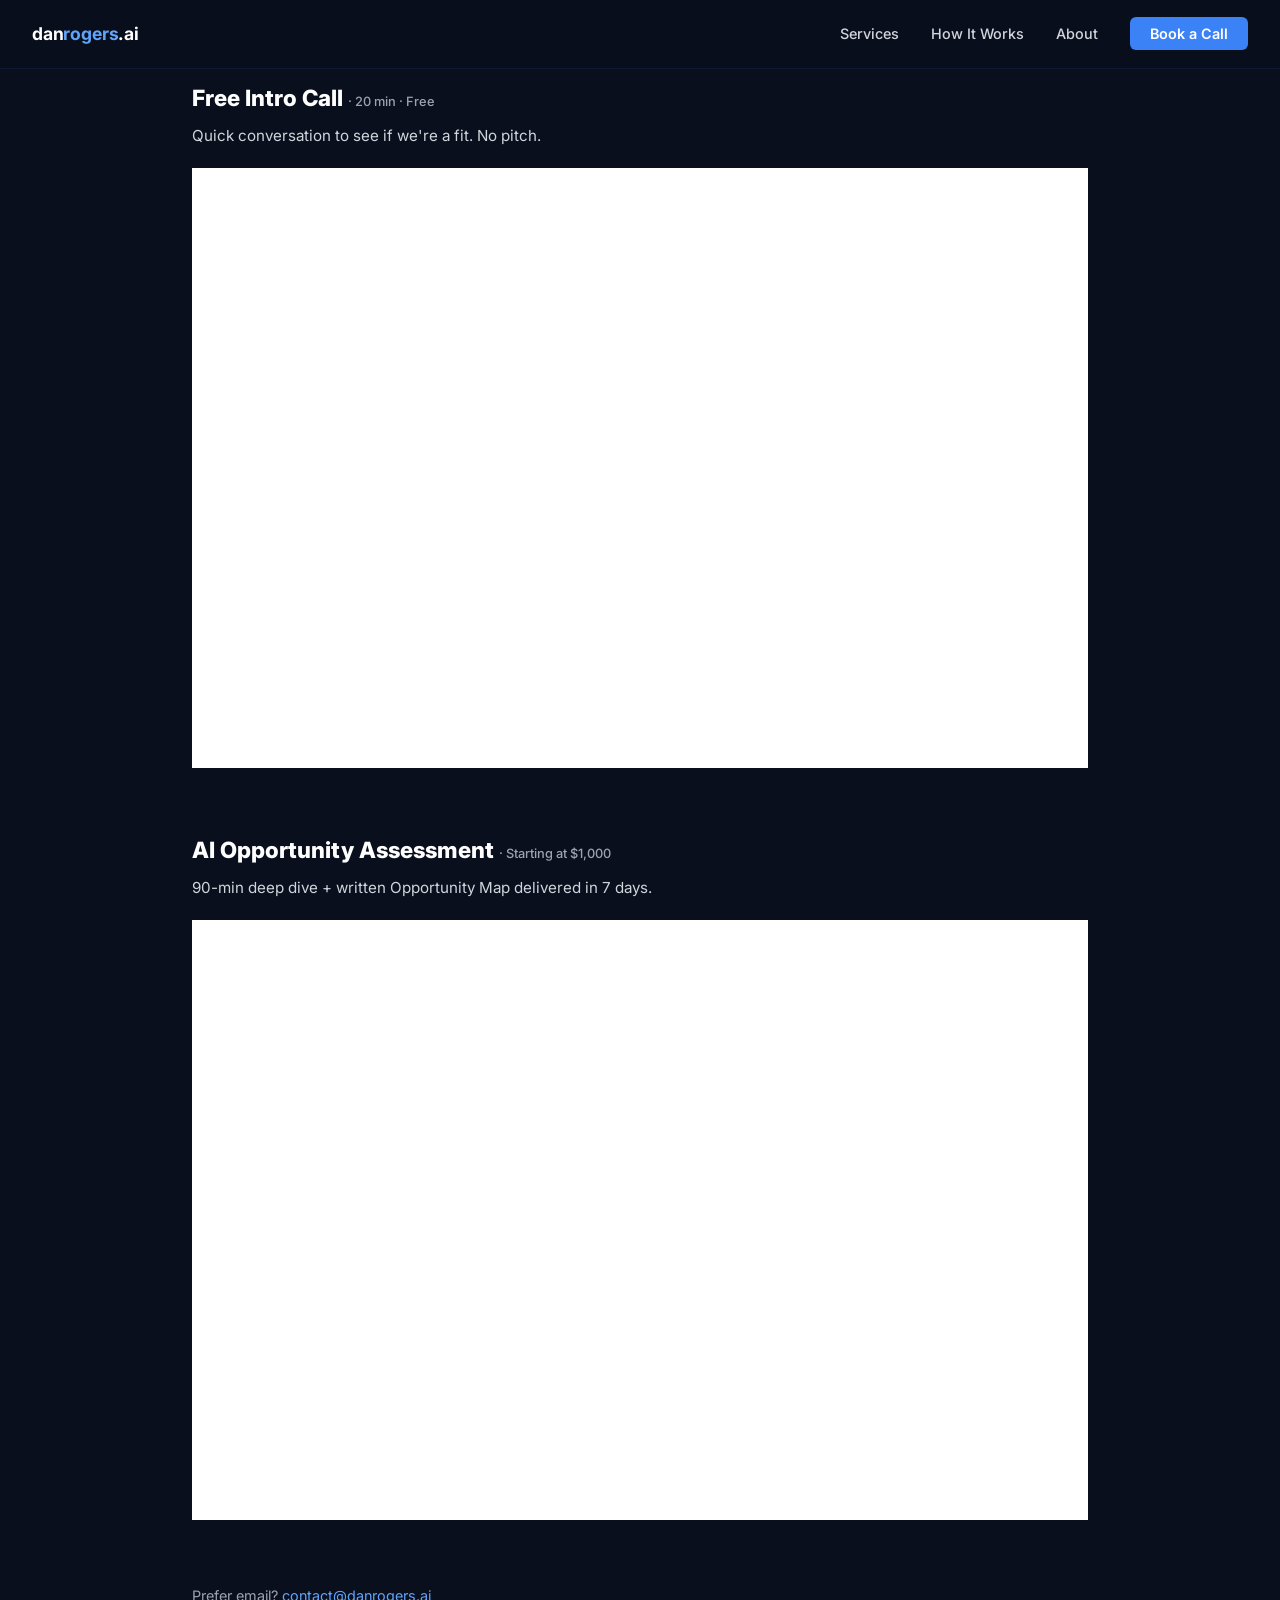
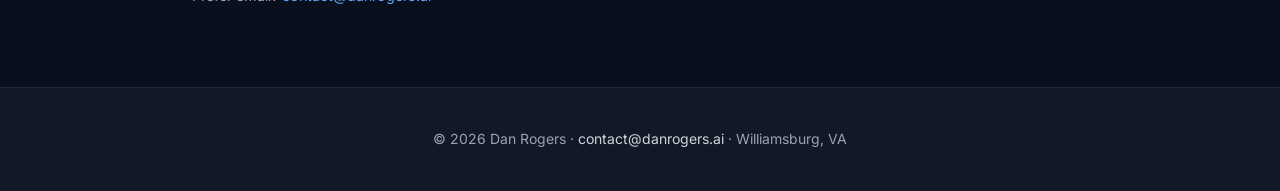
==== contact.html @ 9c489738 "Diagnostic: bare minimum contact page to isolate iframe issue" ====
<!DOCTYPE html>
<html lang="en">
<head>
  <meta charset="UTF-8" />
  <meta name="viewport" content="width=device-width, initial-scale=1.0" />
  <title>Book a Call — Dan Rogers AI Consulting | Williamsburg, VA</title>
  <meta name="description" content="Book a free 20-minute intro call or an AI Opportunity Assessment with Dan Rogers." />
  <link rel="preconnect" href="https://fonts.googleapis.com" />
  <link rel="preconnect" href="https://fonts.gstatic.com" crossorigin />
  <link href="https://fonts.googleapis.com/css2?family=Inter:wght@400;500;600;700;800&display=swap" rel="stylesheet" />
  <link rel="stylesheet" href="css/styles.css" />
  <style>
    .contact-page {
      padding-top: 5rem;
      max-width: 960px;
      margin: 0 auto;
      padding-left: 2rem;
      padding-right: 2rem;
      padding-bottom: 5rem;
    }

    .cal-block {
      margin-bottom: 4rem;
    }

    .cal-block h2 {
      font-size: 1.4rem;
      font-weight: 800;
      margin-bottom: 0.5rem;
    }

    .cal-block p {
      font-size: 0.95rem;
      color: var(--gray-300);
      margin-bottom: 1.25rem;
    }

    .cal-block iframe {
      display: block;
      width: 100%;
      background: white;
    }
  </style>
</head>
<body>

  <!-- NAV -->
  <nav>
    <a href="index.html" class="nav-logo">dan<span>rogers</span>.ai</a>
    <ul class="nav-links">
      <li><a href="services.html">Services</a></li>
      <li><a href="index.html#how-it-works">How It Works</a></li>
      <li><a href="about.html">About</a></li>
      <li><a href="contact.html" class="nav-cta">Book a Call</a></li>
    </ul>
  </nav>

  <div class="contact-page">

    <div class="cal-block">
      <h2>Free Intro Call <span style="font-size:0.8rem;font-weight:500;color:var(--gray-400);">· 20 min · Free</span></h2>
      <p>Quick conversation to see if we're a fit. No pitch.</p>
      <!-- Google Calendar Appointment Scheduling begin -->
      <iframe src="https://calendar.google.com/calendar/appointments/schedules/AcZssZ2aIgBy1RwSeVgmhYrechrUGmeLyMgsx4Te1tJi3iaeDuYRFBhURzpnbYGKMyaiAJz1ZdMsewhZ?gv=true" style="border: 0" width="100%" height="600" frameborder="0"></iframe>
      <!-- end Google Calendar Appointment Scheduling -->
    </div>

    <div class="cal-block">
      <h2>AI Opportunity Assessment <span style="font-size:0.8rem;font-weight:500;color:var(--gray-400);">· Starting at $1,000</span></h2>
      <p>90-min deep dive + written Opportunity Map delivered in 7 days.</p>
      <!-- Google Calendar Appointment Scheduling begin -->
      <iframe src="https://calendar.google.com/calendar/appointments/schedules/AcZssZ0qZuukkTZaCSzdaaPm2NtTp18hjWKJFKn4BgaPhgpUSWONy0YVdkPfGqdIxtdV4zmF7SA1NNEa?gv=true" style="border: 0" width="100%" height="600" frameborder="0"></iframe>
      <!-- end Google Calendar Appointment Scheduling -->
    </div>

    <p style="font-size:0.9rem;color:var(--gray-400);">Prefer email? <a href="mailto:contact@danrogers.ai">contact@danrogers.ai</a></p>

  </div>

  <footer>
    <p>© 2026 Dan Rogers · <a href="mailto:contact@danrogers.ai">contact@danrogers.ai</a> · Williamsburg, VA</p>
  </footer>

  <script src="js/main.js"></script>
</body>
</html>
                                                                                                                                                                                                                                                                                                                                                                                                                                                                                                                                                                                                                                                                                                                                                                                                                                                                                                                                                                                                                                                                                                                                                                                                                                                                                                                                                                                                                                                                                                                                                                                                                                                                                                                                                                                       
---- css/styles.css ----
/* ===========================
   danrogers.ai — Main Styles
   =========================== */

*, *::before, *::after {
  box-sizing: border-box;
  margin: 0;
  padding: 0;
}

:root {
  --navy: #0a0f1e;
  --navy-mid: #111827;
  --navy-light: #1e2a3a;
  --accent: #3b82f6;
  --accent-bright: #60a5fa;
  --accent-glow: rgba(59, 130, 246, 0.15);
  --white: #ffffff;
  --gray-100: #f3f4f6;
  --gray-300: #d1d5db;
  --gray-400: #9ca3af;
  --gray-600: #4b5563;
  --font: 'Inter', -apple-system, BlinkMacSystemFont, 'Segoe UI', sans-serif;
}
html { scroll-behavior: smooth; }
body { font-family: var(--font); background-color: var(--navy); color: var(--white); line-height: 1.6; -webkit-font-smoothing: antialiased; }
a { color: var(--accent-bright); text-decoration: none; }
a:hover { text-decoration: underline; }
nav { position: fixed; top: 0; left: 0; right: 0; z-index: 100; display: flex; align-items: center; justify-content: space-between; padding: 1.25rem 2rem; background: rgba(10,15,30,0.85); backdrop-filter: blur(12px); border-bottom: 1px solid rgba(59,130,246,0.1); }
.nav-logo { font-size: 1.1rem; font-weight: 700; color: var(--white); letter-spacing: -0.01em; }
.nav-logo span { color: var(--accent-bright); }
.nav-links { display: flex; gap: 2rem; list-style: none; }
.nav-links a { color: var(--gray-300); font-size: 0.9rem; font-weight: 500; transition: color 0.2s; }
.nav-links a:hover { color: var(--white); text-decoration: none; }
.nav-cta { background: var(--accent); color: var(--white) !important; padding: 0.5rem 1.25rem; border-radius: 6px; font-weight: 600 !important; }
.nav-cta:hover { background: var(--accent-bright) !important; color: var(--navy) !important; text-decoration: none !important; }
.hero { min-height: 100vh; display: flex; align-items: center; justify-content: center; text-align: center; padding: 8rem 2rem 5rem; position: relative; overflow: hidden; }
.hero::before { content: ''; position: absolute; top: -20%; left: 50%; transform: translateX(-50%); width: 800px; height: 800px; background: radial-gradient(circle, rgba(59,130,246,0.12) 0%, transparent 70%); pointer-events: none; }
.hero-eyebrow { display: inline-block; font-size: 0.8rem; font-weight: 600; letter-spacing: 0.12em; text-transform: uppercase; color: var(--accent-bright); background: var(--accent-glow); border: 1px solid rgba(59,130,246,0.3); padding: 0.35rem 1rem; border-radius: 100px; margin-bottom: 1.75rem; }
.hero h1 { font-size: clamp(2.2rem,5vw,4rem); font-weight: 800; line-height: 1.15; letter-spacing: -0.03em; max-width: 820px; margin: 0 auto 1.5rem; }
.hero h1 .highlight { color: var(--accent-bright); }
.hero-sub { font-size: clamp(1rem,2vw,1.2rem); color: var(--gray-300); max-width: 600px; margin: 0 auto 2.5rem; line-height: 1.7; }
.hero-ctas { display: flex; gap: 1rem; justify-content: center; flex-wrap: wrap; }
.btn-primary { background: var(--accent); color: var(--white); padding: 0.85rem 2rem; border-radius: 8px; font-weight: 700; font-size: 1rem; transition: background 0.2s, transform 0.15s; display: inline-block; }
.btn-primary:hover { background: var(--accent-bright); color: var(--navy); text-decoration: none; transform: translateY(-1px); }
.btn-secondary { background: transparent; color: var(--gray-300); padding: 0.85rem 2rem; border-radius: 8px; font-weight: 600; font-size: 1rem; border: 1px solid rgba(255,255,255,0.15); transition: border-color 0.2s,color 0.2s; display: inline-block; }
.btn-secondary:hover { border-color: var(--accent-bright); color: var(--white); text-decoration: none; }
.hero-location { margin-top: 2.5rem; font-size: 0.85rem; color: var(--gray-400); }
.hero-location span { color: var(--gray-300); }
.urgency-strip { background: linear-gradient(135deg,#1e3a5f,#1e2a3a); border-top: 1px solid rgba(59,130,246,0.2); border-bottom: 1px solid rgba(59,130,246,0.2); padding: 1.5rem 2rem; text-align: center; }
.urgency-strip p { font-size: 1rem; color: var(--gray-300); max-width: 700px; margin: 0 auto; }
.urgency-strip strong { color: var(--white); }
section { padding: 5rem 2rem; }
.container { max-width: 1100px; margin: 0 auto; }
.section-label { font-size: 0.78rem; font-weight: 700; letter-spacing: 0.12em; text-transform: uppercase; color: var(--accent-bright); margin-bottom: 0.75rem; }
.section-title { font-size: clamp(1.6rem,3vw,2.4rem); font-weight: 800; letter-spacing: -0.025em; line-height: 1.2; margin-bottom: 1rem; }
.section-body { font-size: 1.05rem; color: var(--gray-300); max-width: 640px; line-height: 1.75; }
.services { background: var(--navy-mid); }
.services-grid { display: grid; grid-template-columns: repeat(auto-fit,minmax(280px,1fr)); gap: 1.5rem; margin-top: 3rem; }
.service-card { background: var(--navy-light); border: 1px solid rgba(59,130,246,0.15); border-radius: 12px; padding: 2rem; transition: border-color 0.2s,transform 0.2s; }
.service-card:hover { border-color: rgba(59,130,246,0.4); transform: translateY(-2px); }
.service-icon { font-size: 1.75rem; margin-bottom: 1rem; }
.service-card h3 { font-size: 1.15rem; font-weight: 700; margin-bottom: 0.6rem; }
.service-card p { font-size: 0.95rem; color: var(--gray-300); line-height: 1.65; }
.how-it-works { background: var(--navy); }
.steps { display: grid; grid-template-columns: repeat(auto-fit,minmax(220px,1fr)); gap: 2rem; margin-top: 3rem; }
.step { text-align: center; }
.step-number { width: 48px; height: 48px; background: var(--accent-glow); border: 1px solid rgba(59,130,246,0.3); border-radius: 50%; display: flex; align-items: center; justify-content: center; font-size: 1rem; font-weight: 700; color: var(--accent-bright); margin: 0 auto 1rem; }
.step h3 { font-size: 1rem; font-weight: 700; margin-bottom: 0.5rem; }
.step p { font-size: 0.9rem; color: var(--gray-400); line-height: 1.65; }
.quiz-cta { background: linear-gradient(135deg,#0f2040,#1a1f35); border-top: 1px solid rgba(59,130,246,0.15); border-bottom: 1px solid rgba(59,130,246,0.15); text-align: center; }
.quiz-cta .section-title { max-width: 640px; margin-left: auto; margin-right: auto; }
.quiz-cta .section-body { margin: 1rem auto 2.5rem; text-align: center; }
footer { background: var(--navy-mid); border-top: 1px solid rgba(255,255,255,0.06); padding: 2.5rem 2rem; text-align: center; }
footer p { font-size: 0.875rem; color: var(--gray-400); }
footer a { color: var(--gray-300); }
@media (max-width: 640px) { nav { padding: 1rem 1.25rem; } .nav-links { display: none; } .hero { padding: 7rem 1.25rem 4rem; } section { padding: 4rem 1.25rem; } }
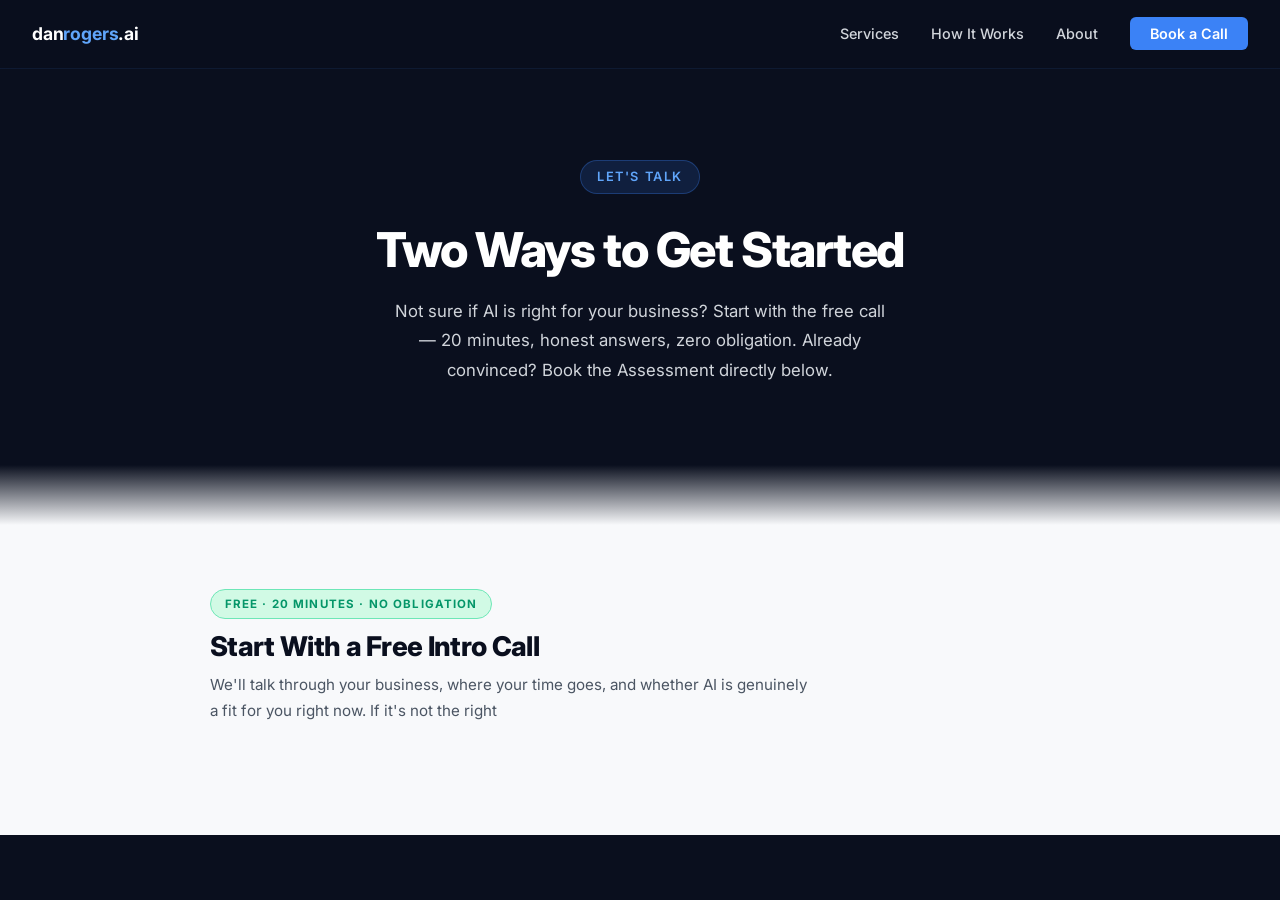
==== commit 7b05762c: "Rebuild styled contact page without overflow:hidden on iframe wrappers" ====
--- a/contact.html
+++ b/contact.html
@@ -4,41 +4,160 @@
   <meta charset="UTF-8" />
   <meta name="viewport" content="width=device-width, initial-scale=1.0" />
   <title>Book a Call — Dan Rogers AI Consulting | Williamsburg, VA</title>
-  <meta name="description" content="Book a free 20-minute intro call or an AI Opportunity Assessment with Dan Rogers." />
+  <meta name="description" content="Book a free 20-minute intro call or an AI Opportunity Assessment with Dan Rogers. No pitch, just honest conversation." />
   <link rel="preconnect" href="https://fonts.googleapis.com" />
   <link rel="preconnect" href="https://fonts.gstatic.com" crossorigin />
   <link href="https://fonts.googleapis.com/css2?family=Inter:wght@400;500;600;700;800&display=swap" rel="stylesheet" />
   <link rel="stylesheet" href="css/styles.css" />
   <style>
-    .contact-page {
-      padding-top: 5rem;
-      max-width: 960px;
-      margin: 0 auto;
-      padding-left: 2rem;
-      padding-right: 2rem;
-      padding-bottom: 5rem;
+    .contact-hero {
+      padding: 10rem 2rem 5rem;
+      text-align: center;
     }
 
-    .cal-block {
-      margin-bottom: 4rem;
+    .contact-hero h1 {
+      font-size: clamp(1.9rem, 4vw, 3rem);
+      font-weight: 800;
+      letter-spacing: -0.03em;
+      line-height: 1.15;
+      max-width: 640px;
+      margin: 0 auto 1.25rem;
     }
 
-    .cal-block h2 {
-      font-size: 1.4rem;
-      font-weight: 800;
-      margin-bottom: 0.5rem;
+    .contact-hero p {
+      font-size: 1.05rem;
+      color: var(--gray-300);
+      max-width: 500px;
+      margin: 0 auto;
+      line-height: 1.75;
     }
 
-    .cal-block p {
-      font-size: 0.95rem;
-      color: var(--gray-300);
-      margin-bottom: 1.25rem;
+    .section-bridge {
+      height: 60px;
+      background: linear-gradient(to bottom, var(--navy), #f8f9fb);
     }
 
-    .cal-block iframe {
+    .booking-block {
+      background: #f8f9fb;
+      padding: 4rem 2rem 5rem;
+    }
+
+    .booking-block + .booking-block {
+      border-top: 2px solid #e2e8f0;
+    }
+
+    .booking-inner {
+      max-width: 860px;
+      margin: 0 auto;
+    }
+
+    .booking-tag {
+      display: inline-block;
+      font-size: 0.72rem;
+      font-weight: 700;
+      letter-spacing: 0.1em;
+      text-transform: uppercase;
+      padding: 0.3rem 0.85rem;
+      border-radius: 100px;
+      margin-bottom: 0.75rem;
+    }
+
+    .booking-tag.free {
+      color: #059669;
+      background: #d1fae5;
+      border: 1px solid #6ee7b7;
+    }
+
+    .booking-tag.paid {
+      color: #1d4ed8;
+      background: #dbeafe;
+      border: 1px solid #93c5fd;
+    }
+
+    .booking-heading {
+      font-size: 1.7rem;
+      font-weight: 800;
+      color: #0a0f1e;
+      letter-spacing: -0.025em;
+      margin-bottom: 0.5rem;
+      line-height: 1.2;
+    }
+
+    .booking-subtext {
+      font-size: 0.95rem;
+      color: #4b5563;
+      margin-bottom: 2rem;
+      line-height: 1.7;
+      max-width: 600px;
+    }
+
+    /* NO overflow:hidden, NO border-radius on iframe wrappers */
+    .calendar-frame {
+      background: #ffffff;
+      border: 1px solid #e2e8f0;
+      padding: 6px;
+    }
+
+    .calendar-frame iframe {
       display: block;
       width: 100%;
-      background: white;
+    }
+
+    .what-next {
+      display: flex;
+      gap: 1.25rem;
+      margin-top: 1.5rem;
+      flex-wrap: wrap;
+    }
+
+    .next-item {
+      display: flex;
+      align-items: flex-start;
+      gap: 0.65rem;
+      flex: 1;
+      min-width: 160px;
+    }
+
+    .next-icon {
+      font-size: 1.1rem;
+      flex-shrink: 0;
+      margin-top: 0.1rem;
+    }
+
+    .next-item p {
+      font-size: 0.82rem;
+      color: #6b7280;
+      line-height: 1.5;
+      margin: 0;
+    }
+
+    .next-item strong {
+      display: block;
+      font-size: 0.85rem;
+      font-weight: 700;
+      color: #374151;
+      margin-bottom: 0.15rem;
+    }
+
+    .email-section {
+      background: var(--navy-mid);
+      border-top: 1px solid rgba(255,255,255,0.06);
+      padding: 2.5rem 2rem;
+      text-align: center;
+    }
+
+    .email-section p {
+      font-size: 0.9rem;
+      color: var(--gray-400);
+    }
+
+    .email-section a {
+      color: var(--accent-bright);
+    }
+
+    @media (max-width: 640px) {
+      .booking-block { padding: 3rem 1.25rem 3.5rem; }
+      .what-next { flex-direction: column; }
     }
   </style>
 </head>
@@ -55,33 +174,23 @@
     </ul>
   </nav>
 
-  <div class="contact-page">
+  <!-- HERO -->
+  <section class="contact-hero">
+    <div class="hero-eyebrow">Let's Talk</div>
+    <h1>Two Ways to <span class="highlight">Get Started</span></h1>
+    <p>
+      Not sure if AI is right for your business? Start with the free call — 20 minutes,
+      honest answers, zero obligation. Already convinced? Book the Assessment directly below.
+    </p>
+  </section>
 
-    <div class="cal-block">
-      <h2>Free Intro Call <span style="font-size:0.8rem;font-weight:500;color:var(--gray-400);">· 20 min · Free</span></h2>
-      <p>Quick conversation to see if we're a fit. No pitch.</p>
-      <!-- Google Calendar Appointment Scheduling begin -->
-      <iframe src="https://calendar.google.com/calendar/appointments/schedules/AcZssZ2aIgBy1RwSeVgmhYrechrUGmeLyMgsx4Te1tJi3iaeDuYRFBhURzpnbYGKMyaiAJz1ZdMsewhZ?gv=true" style="border: 0" width="100%" height="600" frameborder="0"></iframe>
-      <!-- end Google Calendar Appointment Scheduling -->
-    </div>
+  <div class="section-bridge"></div>
 
-    <div class="cal-block">
-      <h2>AI Opportunity Assessment <span style="font-size:0.8rem;font-weight:500;color:var(--gray-400);">· Starting at $1,000</span></h2>
-      <p>90-min deep dive + written Opportunity Map delivered in 7 days.</p>
-      <!-- Google Calendar Appointment Scheduling begin -->
-      <iframe src="https://calendar.google.com/calendar/appointments/schedules/AcZssZ0qZuukkTZaCSzdaaPm2NtTp18hjWKJFKn4BgaPhgpUSWONy0YVdkPfGqdIxtdV4zmF7SA1NNEa?gv=true" style="border: 0" width="100%" height="600" frameborder="0"></iframe>
-      <!-- end Google Calendar Appointment Scheduling -->
-    </div>
-
-    <p style="font-size:0.9rem;color:var(--gray-400);">Prefer email? <a href="mailto:contact@danrogers.ai">contact@danrogers.ai</a></p>
-
-  </div>
-
-  <footer>
-    <p>© 2026 Dan Rogers · <a href="mailto:contact@danrogers.ai">contact@danrogers.ai</a> · Williamsburg, VA</p>
-  </footer>
-
-  <script src="js/main.js"></script>
-</body>
-</html>
-                                                                                                                                                                                                                                                                                                                                                                                                                                                                                                                                                                                                                                                                                                                                                                                                                                                                                                                                                                                                                                                                                                                                                                                                                                                                                                                                                                                                                                                                                                                                                                                                                                                                                                                                                                                       +  <!-- FREE INTRO CALL -->
+  <div class="booking-block" id="intro">
+    <div class="booking-inner">
+      <span class="booking-tag free">Free · 20 Minutes · No Obligation</span>
+      <h2 class="booking-heading">Start With a Free Intro Call</h2>
+      <p class="booking-subtext">
+        We'll talk through your business, where your time goes, and whether AI is genuinely
+        a fit for you right now. If it's not the right
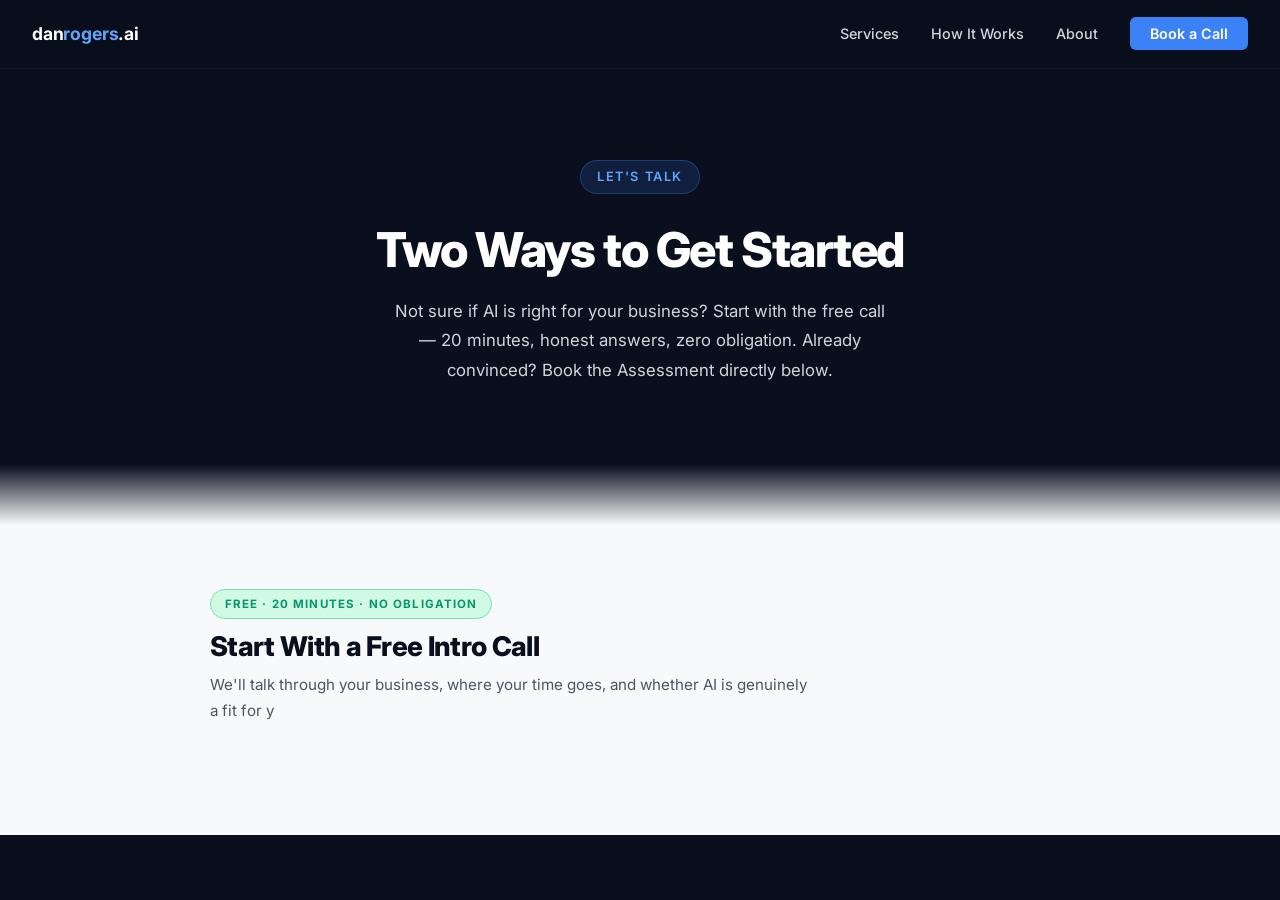
==== commit c5d435ba: "Fix contact iframes: remove wrapper divs, style iframes directly in booking-inner" ====
--- a/contact.html
+++ b/contact.html
@@ -10,11 +10,11 @@
   <link href="https://fonts.googleapis.com/css2?family=Inter:wght@400;500;600;700;800&display=swap" rel="stylesheet" />
   <link rel="stylesheet" href="css/styles.css" />
   <style>
+    /* HERO */
     .contact-hero {
       padding: 10rem 2rem 5rem;
       text-align: center;
     }
-
     .contact-hero h1 {
       font-size: clamp(1.9rem, 4vw, 3rem);
       font-weight: 800;
@@ -23,7 +23,6 @@
       max-width: 640px;
       margin: 0 auto 1.25rem;
     }
-
     .contact-hero p {
       font-size: 1.05rem;
       color: var(--gray-300);
@@ -32,25 +31,26 @@
       line-height: 1.75;
     }
 
+    /* GRADIENT BRIDGE */
     .section-bridge {
       height: 60px;
       background: linear-gradient(to bottom, var(--navy), #f8f9fb);
     }
 
+    /* BOOKING SECTIONS */
     .booking-block {
       background: #f8f9fb;
       padding: 4rem 2rem 5rem;
     }
-
     .booking-block + .booking-block {
       border-top: 2px solid #e2e8f0;
     }
-
     .booking-inner {
       max-width: 860px;
       margin: 0 auto;
     }
 
+    /* LABELS */
     .booking-tag {
       display: inline-block;
       font-size: 0.72rem;
@@ -61,13 +61,11 @@
       border-radius: 100px;
       margin-bottom: 0.75rem;
     }
-
     .booking-tag.free {
       color: #059669;
       background: #d1fae5;
       border: 1px solid #6ee7b7;
     }
-
     .booking-tag.paid {
       color: #1d4ed8;
       background: #dbeafe;
@@ -82,7 +80,6 @@
       margin-bottom: 0.5rem;
       line-height: 1.2;
     }
-
     .booking-subtext {
       font-size: 0.95rem;
       color: #4b5563;
@@ -91,25 +88,21 @@
       max-width: 600px;
     }
 
-    /* NO overflow:hidden, NO border-radius on iframe wrappers */
-    .calendar-frame {
-      background: #ffffff;
+    /* IFRAME — no wrapper div, styled directly */
+    .booking-inner iframe {
+      display: block;
+      width: 100%;
+      background: #fff;
       border: 1px solid #e2e8f0;
-      padding: 6px;
     }
 
-    .calendar-frame iframe {
-      display: block;
-      width: 100%;
-    }
-
+    /* CONTEXT ITEMS */
     .what-next {
       display: flex;
       gap: 1.25rem;
       margin-top: 1.5rem;
       flex-wrap: wrap;
     }
-
     .next-item {
       display: flex;
       align-items: flex-start;
@@ -117,20 +110,17 @@
       flex: 1;
       min-width: 160px;
     }
-
     .next-icon {
       font-size: 1.1rem;
       flex-shrink: 0;
       margin-top: 0.1rem;
     }
-
     .next-item p {
       font-size: 0.82rem;
       color: #6b7280;
       line-height: 1.5;
       margin: 0;
     }
-
     .next-item strong {
       display: block;
       font-size: 0.85rem;
@@ -139,21 +129,15 @@
       margin-bottom: 0.15rem;
     }
 
+    /* EMAIL + FOOTER */
     .email-section {
       background: var(--navy-mid);
       border-top: 1px solid rgba(255,255,255,0.06);
       padding: 2.5rem 2rem;
       text-align: center;
     }
-
-    .email-section p {
-      font-size: 0.9rem;
-      color: var(--gray-400);
-    }
-
-    .email-section a {
-      color: var(--accent-bright);
-    }
+    .email-section p { font-size: 0.9rem; color: var(--gray-400); }
+    .email-section a { color: var(--accent-bright); }
 
     @media (max-width: 640px) {
       .booking-block { padding: 3rem 1.25rem 3.5rem; }
@@ -179,8 +163,9 @@
     <div class="hero-eyebrow">Let's Talk</div>
     <h1>Two Ways to <span class="highlight">Get Started</span></h1>
     <p>
-      Not sure if AI is right for your business? Start with the free call — 20 minutes,
-      honest answers, zero obligation. Already convinced? Book the Assessment directly below.
+      Not sure if AI is right for your business? Start with the free call —
+      20 minutes, honest answers, zero obligation. Already convinced?
+      Book the Assessment directly below.
     </p>
   </section>
 
@@ -192,5 +177,5 @@
       <span class="booking-tag free">Free · 20 Minutes · No Obligation</span>
       <h2 class="booking-heading">Start With a Free Intro Call</h2>
       <p class="booking-subtext">
-        We'll talk through your business, where your time goes, and whether AI is genuinely
-        a fit for you right now. If it's not the right+        We'll talk through your business, where your time goes, and whether AI is
+        genuinely a fit for y
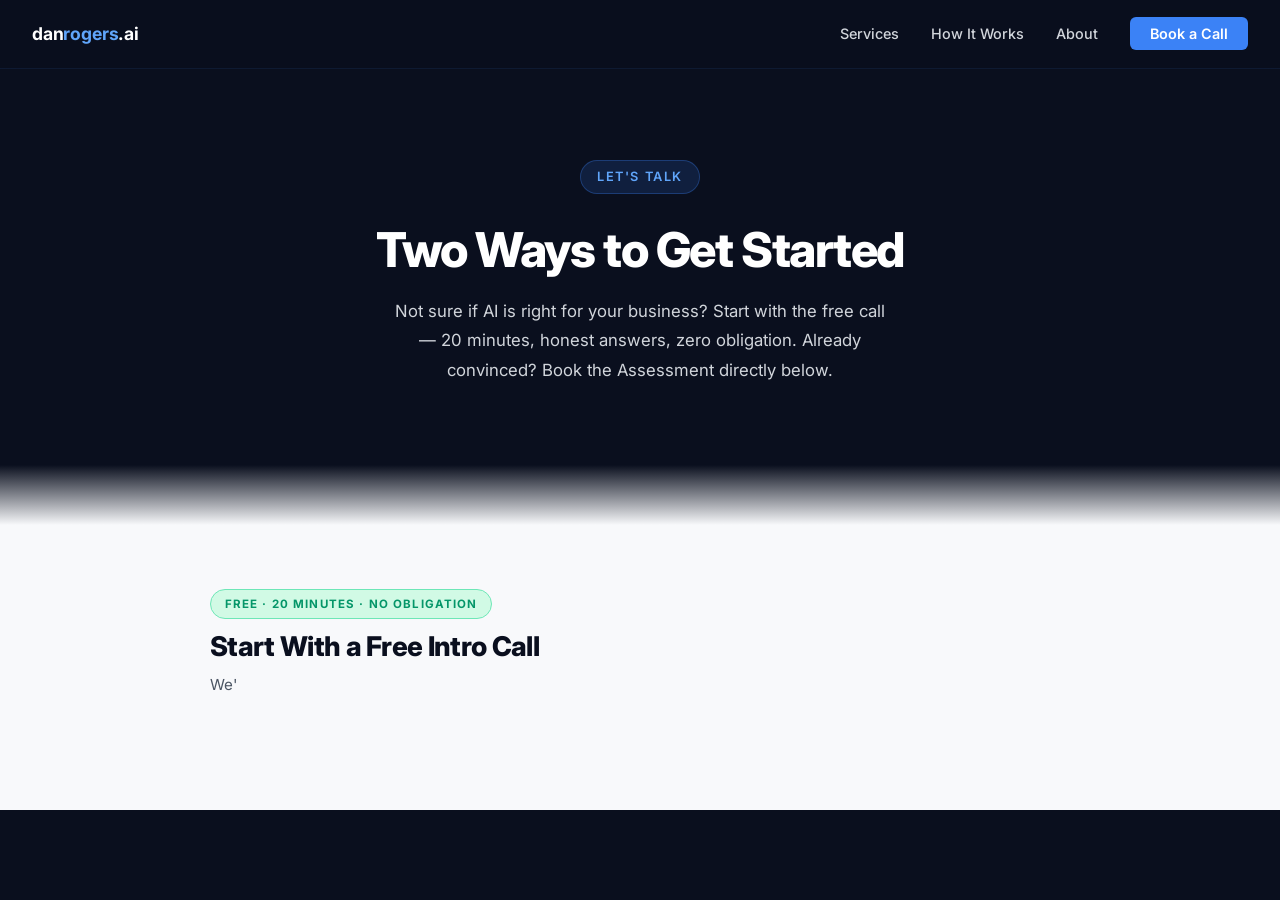
==== commit 62071914: "Fix iframe dimensions: explicit height/width in CSS to override global reset" ====
--- a/contact.html
+++ b/contact.html
@@ -88,12 +88,14 @@
       max-width: 600px;
     }
 
-    /* IFRAME — no wrapper div, styled directly */
+    /* IFRAME — explicit dimensions required due to global CSS reset */
     .booking-inner iframe {
       display: block;
-      width: 100%;
+      width: 100% !important;
+      height: 600px !important;
+      min-height: 600px;
       background: #fff;
-      border: 1px solid #e2e8f0;
+      border: 1px solid #e2e8f0 !important;
     }
 
     /* CONTEXT ITEMS */
@@ -177,5 +179,4 @@
       <span class="booking-tag free">Free · 20 Minutes · No Obligation</span>
       <h2 class="booking-heading">Start With a Free Intro Call</h2>
       <p class="booking-subtext">
-        We'll talk through your business, where your time goes, and whether AI is
-        genuinely a fit for y+        We'
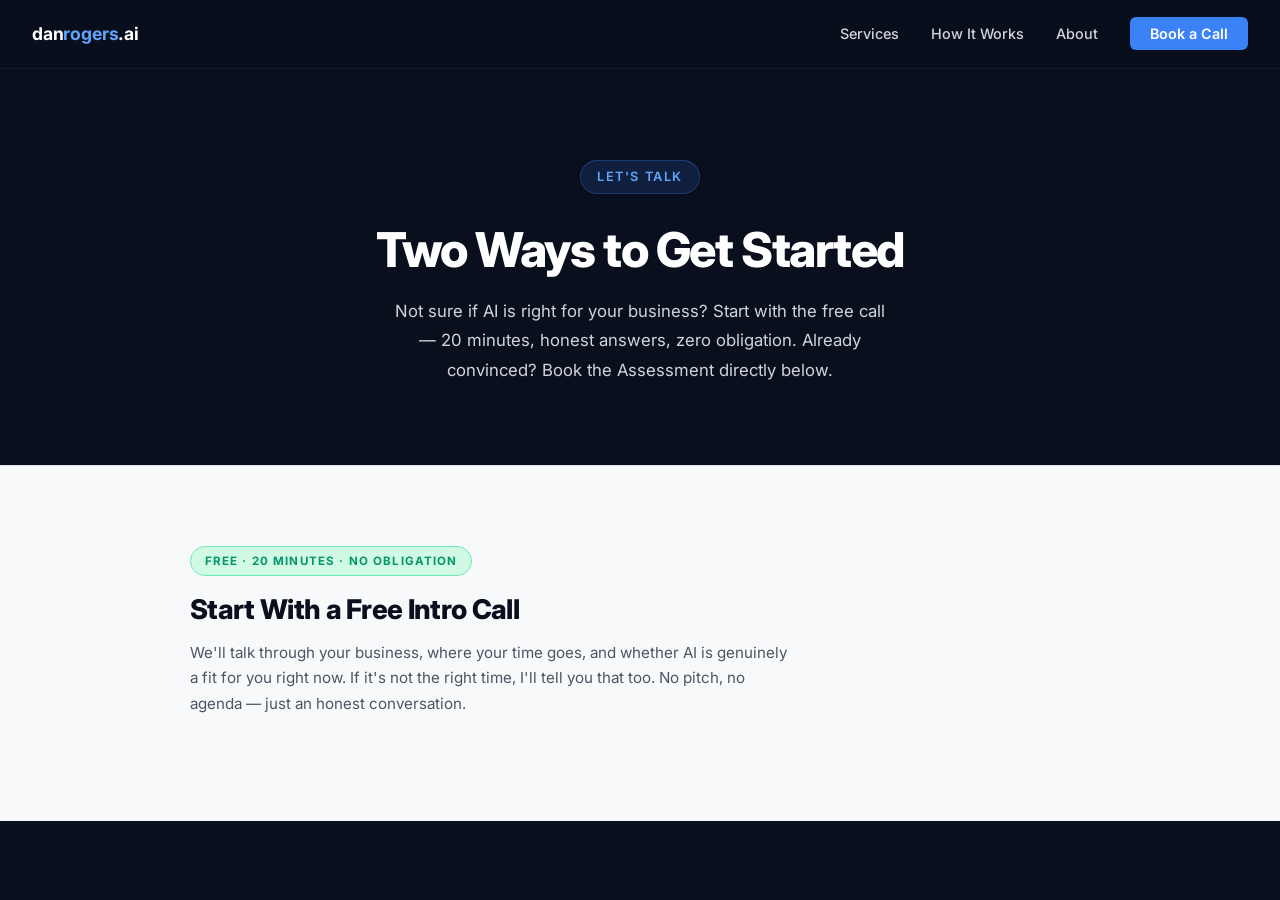
==== commit 07549c2b: "Contact page: use exact diagnostic structure that worked, styled around it" ====
--- a/contact.html
+++ b/contact.html
@@ -4,13 +4,12 @@
   <meta charset="UTF-8" />
   <meta name="viewport" content="width=device-width, initial-scale=1.0" />
   <title>Book a Call — Dan Rogers AI Consulting | Williamsburg, VA</title>
-  <meta name="description" content="Book a free 20-minute intro call or an AI Opportunity Assessment with Dan Rogers. No pitch, just honest conversation." />
+  <meta name="description" content="Book a free 20-minute intro call or an AI Opportunity Assessment with Dan Rogers." />
   <link rel="preconnect" href="https://fonts.googleapis.com" />
   <link rel="preconnect" href="https://fonts.gstatic.com" crossorigin />
   <link href="https://fonts.googleapis.com/css2?family=Inter:wght@400;500;600;700;800&display=swap" rel="stylesheet" />
   <link rel="stylesheet" href="css/styles.css" />
   <style>
-    /* HERO */
     .contact-hero {
       padding: 10rem 2rem 5rem;
       text-align: center;
@@ -31,27 +30,27 @@
       line-height: 1.75;
     }
 
-    /* GRADIENT BRIDGE */
-    .section-bridge {
-      height: 60px;
-      background: linear-gradient(to bottom, var(--navy), #f8f9fb);
+    /* Identical structure to the working diagnostic page */
+    .contact-body {
+      background: #f8f9fb;
+      border-top: 1px solid #e2e8f0;
+      padding: 5rem 2rem;
     }
-
-    /* BOOKING SECTIONS */
-    .booking-block {
-      background: #f8f9fb;
-      padding: 4rem 2rem 5rem;
-    }
-    .booking-block + .booking-block {
-      border-top: 2px solid #e2e8f0;
-    }
-    .booking-inner {
-      max-width: 860px;
+    .contact-body-inner {
+      max-width: 900px;
       margin: 0 auto;
     }
-
-    /* LABELS */
-    .booking-tag {
+    .cal-block {
+      margin-bottom: 5rem;
+      padding-bottom: 5rem;
+      border-bottom: 2px solid #e2e8f0;
+    }
+    .cal-block:last-child {
+      margin-bottom: 0;
+      padding-bottom: 0;
+      border-bottom: none;
+    }
+    .cal-tag {
       display: inline-block;
       font-size: 0.72rem;
       font-weight: 700;
@@ -61,89 +60,75 @@
       border-radius: 100px;
       margin-bottom: 0.75rem;
     }
-    .booking-tag.free {
+    .cal-tag.free {
       color: #059669;
       background: #d1fae5;
       border: 1px solid #6ee7b7;
     }
-    .booking-tag.paid {
+    .cal-tag.paid {
       color: #1d4ed8;
       background: #dbeafe;
       border: 1px solid #93c5fd;
     }
-
-    .booking-heading {
+    .cal-block h2 {
       font-size: 1.7rem;
       font-weight: 800;
       color: #0a0f1e;
       letter-spacing: -0.025em;
       margin-bottom: 0.5rem;
-      line-height: 1.2;
     }
-    .booking-subtext {
+    .cal-block p.desc {
       font-size: 0.95rem;
       color: #4b5563;
-      margin-bottom: 2rem;
+      margin-bottom: 1.5rem;
       line-height: 1.7;
       max-width: 600px;
     }
-
-    /* IFRAME — explicit dimensions required due to global CSS reset */
-    .booking-inner iframe {
+    .cal-block iframe {
       display: block;
-      width: 100% !important;
-      height: 600px !important;
-      min-height: 600px;
-      background: #fff;
-      border: 1px solid #e2e8f0 !important;
+      width: 100%;
+      height: 600px;
+      background: white;
     }
-
-    /* CONTEXT ITEMS */
-    .what-next {
+    .cal-meta {
       display: flex;
-      gap: 1.25rem;
-      margin-top: 1.5rem;
+      gap: 1.5rem;
+      margin-top: 1.25rem;
       flex-wrap: wrap;
     }
-    .next-item {
+    .cal-meta-item {
       display: flex;
       align-items: flex-start;
-      gap: 0.65rem;
-      flex: 1;
-      min-width: 160px;
+      gap: 0.6rem;
+      min-width: 150px;
     }
-    .next-icon {
-      font-size: 1.1rem;
-      flex-shrink: 0;
-      margin-top: 0.1rem;
+    .cal-meta-item span.icon { font-size: 1rem; margin-top: 2px; }
+    .cal-meta-item strong {
+      display: block;
+      font-size: 0.84rem;
+      font-weight: 700;
+      color: #374151;
     }
-    .next-item p {
-      font-size: 0.82rem;
+    .cal-meta-item p {
+      font-size: 0.8rem;
       color: #6b7280;
       line-height: 1.5;
       margin: 0;
     }
-    .next-item strong {
-      display: block;
-      font-size: 0.85rem;
-      font-weight: 700;
-      color: #374151;
-      margin-bottom: 0.15rem;
-    }
 
-    /* EMAIL + FOOTER */
-    .email-section {
+    .email-row {
       background: var(--navy-mid);
       border-top: 1px solid rgba(255,255,255,0.06);
       padding: 2.5rem 2rem;
       text-align: center;
+      font-size: 0.9rem;
+      color: var(--gray-400);
     }
-    .email-section p { font-size: 0.9rem; color: var(--gray-400); }
-    .email-section a { color: var(--accent-bright); }
+    .email-row a { color: var(--accent-bright); }
 
     @media (max-width: 640px) {
-      .booking-block { padding: 3rem 1.25rem 3.5rem; }
-      .what-next { flex-direction: column; }
+      .contact-body { padding: 3rem 1.25rem; }
+      .cal-meta { flex-direction: column; }
     }
   </style>
 </head>
@@ -171,12 +156,13 @@
     </p>
   </section>
 
-  <div class="section-bridge"></div>
+  <!-- CALENDARS — same structure as working diagnostic -->
+  <div class="contact-body">
+    <div class="contact-body-inner">
 
-  <!-- FREE INTRO CALL -->
-  <div class="booking-block" id="intro">
-    <div class="booking-inner">
-      <span class="booking-tag free">Free · 20 Minutes · No Obligation</span>
-      <h2 class="booking-heading">Start With a Free Intro Call</h2>
-      <p class="booking-subtext">
-        We'+      <div class="cal-block" id="intro">
+        <span class="cal-tag free">Free · 20 Minutes · No Obligation</span>
+        <h2>Start With a Free Intro Call</h2>
+        <p class="desc">We'll talk through your business, where your time goes, and whether AI is genuinely a fit for you right now. If it's not the right time, I'll tell you that too. No pitch, no agenda — just an honest conversation.</p>
+        <!-- Google Calendar Appointment Scheduling begin -->
+        <iframe src="https://calendar.google.com/calendar/appointments/schedule
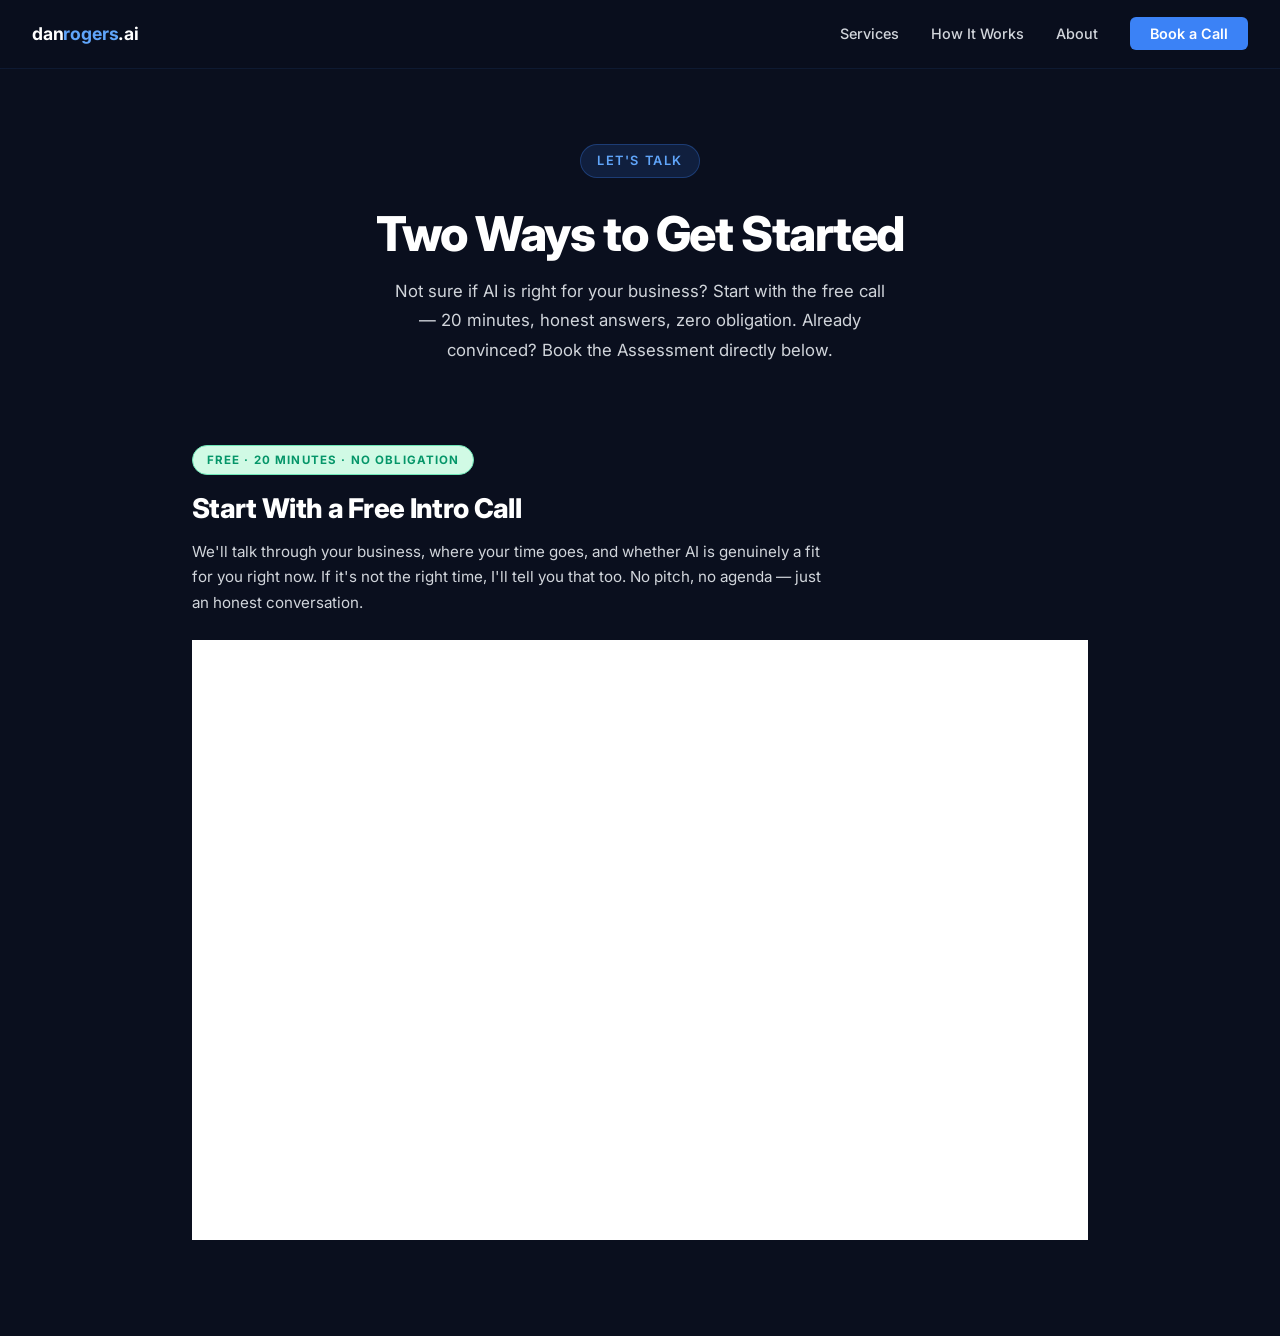
==== commit 1f68dabf: "Fix contact page: dark background, no section elements, diagnostic structure" ====
--- a/contact.html
+++ b/contact.html
@@ -10,19 +10,26 @@
   <link href="https://fonts.googleapis.com/css2?family=Inter:wght@400;500;600;700;800&display=swap" rel="stylesheet" />
   <link rel="stylesheet" href="css/styles.css" />
   <style>
-    .contact-hero {
-      padding: 10rem 2rem 5rem;
+    .contact-page {
+      max-width: 960px;
+      margin: 0 auto;
+      padding: 9rem 2rem 6rem;
+    }
+
+    .contact-heading {
       text-align: center;
+      margin-bottom: 5rem;
     }
-    .contact-hero h1 {
-      font-size: clamp(1.9rem, 4vw, 3rem);
+
+    .contact-heading h1 {
+      font-size: clamp(2rem, 4vw, 3rem);
       font-weight: 800;
       letter-spacing: -0.03em;
       line-height: 1.15;
-      max-width: 640px;
-      margin: 0 auto 1.25rem;
+      margin-bottom: 1rem;
     }
-    .contact-hero p {
+
+    .contact-heading p {
       font-size: 1.05rem;
       color: var(--gray-300);
       max-width: 500px;
@@ -30,26 +37,18 @@
       line-height: 1.75;
     }
 
-    /* Identical structure to the working diagnostic page */
-    .contact-body {
-      background: #f8f9fb;
-      border-top: 1px solid #e2e8f0;
-      padding: 5rem 2rem;
-    }
-    .contact-body-inner {
-      max-width: 900px;
-      margin: 0 auto;
-    }
     .cal-block {
       margin-bottom: 5rem;
       padding-bottom: 5rem;
-      border-bottom: 2px solid #e2e8f0;
+      border-bottom: 1px solid rgba(255,255,255,0.08);
     }
+
     .cal-block:last-child {
       margin-bottom: 0;
       padding-bottom: 0;
       border-bottom: none;
     }
+
     .cal-tag {
       display: inline-block;
       font-size: 0.72rem;
@@ -60,74 +59,89 @@
       border-radius: 100px;
       margin-bottom: 0.75rem;
     }
+
     .cal-tag.free {
       color: #059669;
       background: #d1fae5;
       border: 1px solid #6ee7b7;
     }
+
     .cal-tag.paid {
-      color: #1d4ed8;
-      background: #dbeafe;
-      border: 1px solid #93c5fd;
+      color: var(--accent-bright);
+      background: var(--accent-glow);
+      border: 1px solid rgba(59,130,246,0.3);
     }
+
     .cal-block h2 {
       font-size: 1.7rem;
       font-weight: 800;
-      color: #0a0f1e;
       letter-spacing: -0.025em;
       margin-bottom: 0.5rem;
     }
+
     .cal-block p.desc {
       font-size: 0.95rem;
-      color: #4b5563;
+      color: var(--gray-300);
       margin-bottom: 1.5rem;
       line-height: 1.7;
-      max-width: 600px;
+      max-width: 640px;
     }
+
     .cal-block iframe {
       display: block;
       width: 100%;
       height: 600px;
       background: white;
     }
+
     .cal-meta {
       display: flex;
       gap: 1.5rem;
-      margin-top: 1.25rem;
+      margin-top: 1.5rem;
       flex-wrap: wrap;
     }
+
     .cal-meta-item {
       display: flex;
       align-items: flex-start;
       gap: 0.6rem;
       min-width: 150px;
     }
-    .cal-meta-item span.icon { font-size: 1rem; margin-top: 2px; }
+
+    .cal-meta-item .icon {
+      font-size: 1rem;
+      margin-top: 2px;
+    }
+
     .cal-meta-item strong {
       display: block;
-      font-size: 0.84rem;
+      font-size: 0.85rem;
       font-weight: 700;
-      color: #374151;
+      color: var(--white);
+      margin-bottom: 0.1rem;
     }
+
     .cal-meta-item p {
       font-size: 0.8rem;
-      color: #6b7280;
+      color: var(--gray-400);
       line-height: 1.5;
       margin: 0;
     }
 
-    .email-row {
-      background: var(--navy-mid);
+    .contact-email {
+      text-align: center;
+      padding: 3rem 2rem;
       border-top: 1px solid rgba(255,255,255,0.06);
-      padding: 2.5rem 2rem;
-      text-align: center;
       font-size: 0.9rem;
       color: var(--gray-400);
     }
-    .email-row a { color: var(--accent-bright); }
+
+    .contact-email a {
+      color: var(--accent-bright);
+    }
 
     @media (max-width: 640px) {
-      .contact-body { padding: 3rem 1.25rem; }
+      .contact-page { padding: 7rem 1.25rem 4rem; }
       .cal-meta { flex-direction: column; }
     }
   </style>
@@ -145,24 +159,20 @@
     </ul>
   </nav>
 
-  <!-- HERO -->
-  <section class="contact-hero">
-    <div class="hero-eyebrow">Let's Talk</div>
-    <h1>Two Ways to <span class="highlight">Get Started</span></h1>
-    <p>
-      Not sure if AI is right for your business? Start with the free call —
-      20 minutes, honest answers, zero obligation. Already convinced?
-      Book the Assessment directly below.
-    </p>
-  </section>
+  <div class="contact-page">
 
-  <!-- CALENDARS — same structure as working diagnostic -->
-  <div class="contact-body">
-    <div class="contact-body-inner">
+    <!-- HEADING -->
+    <div class="contact-heading">
+      <div class="hero-eyebrow">Let's Talk</div>
+      <h1>Two Ways to <span class="highlight">Get Started</span></h1>
+      <p>Not sure if AI is right for your business? Start with the free call — 20 minutes, honest answers, zero obligation. Already convinced? Book the Assessment directly below.</p>
+    </div>
 
-      <div class="cal-block" id="intro">
-        <span class="cal-tag free">Free · 20 Minutes · No Obligation</span>
-        <h2>Start With a Free Intro Call</h2>
-        <p class="desc">We'll talk through your business, where your time goes, and whether AI is genuinely a fit for you right now. If it's not the right time, I'll tell you that too. No pitch, no agenda — just an honest conversation.</p>
-        <!-- Google Calendar Appointment Scheduling begin -->
-        <iframe src="https://calendar.google.com/calendar/appointments/schedule+    <!-- FREE INTRO CALL -->
+    <div class="cal-block" id="intro">
+      <span class="cal-tag free">Free · 20 Minutes · No Obligation</span>
+      <h2>Start With a Free Intro Call</h2>
+      <p class="desc">We'll talk through your business, where your time goes, and whether AI is genuinely a fit for you right now. If it's not the right time, I'll tell you that too. No pitch, no agenda — just an honest conversation.</p>
+      <!-- Google Calendar Appointment Scheduling begin -->
+      <iframe src="https://calendar.google.com/calendar/appointments/schedules/AcZssZ2aIgBy1RwSeVgmhYrechrUGmeLyMgsx4Te1tJi3iaeDuYRFBhURzpnbYGKMyaiAJz1ZdMsewhZ?gv=true" style="border: 0" width="100%" height="600" frameborder="0"></iframe>
+      <!-- end Goo
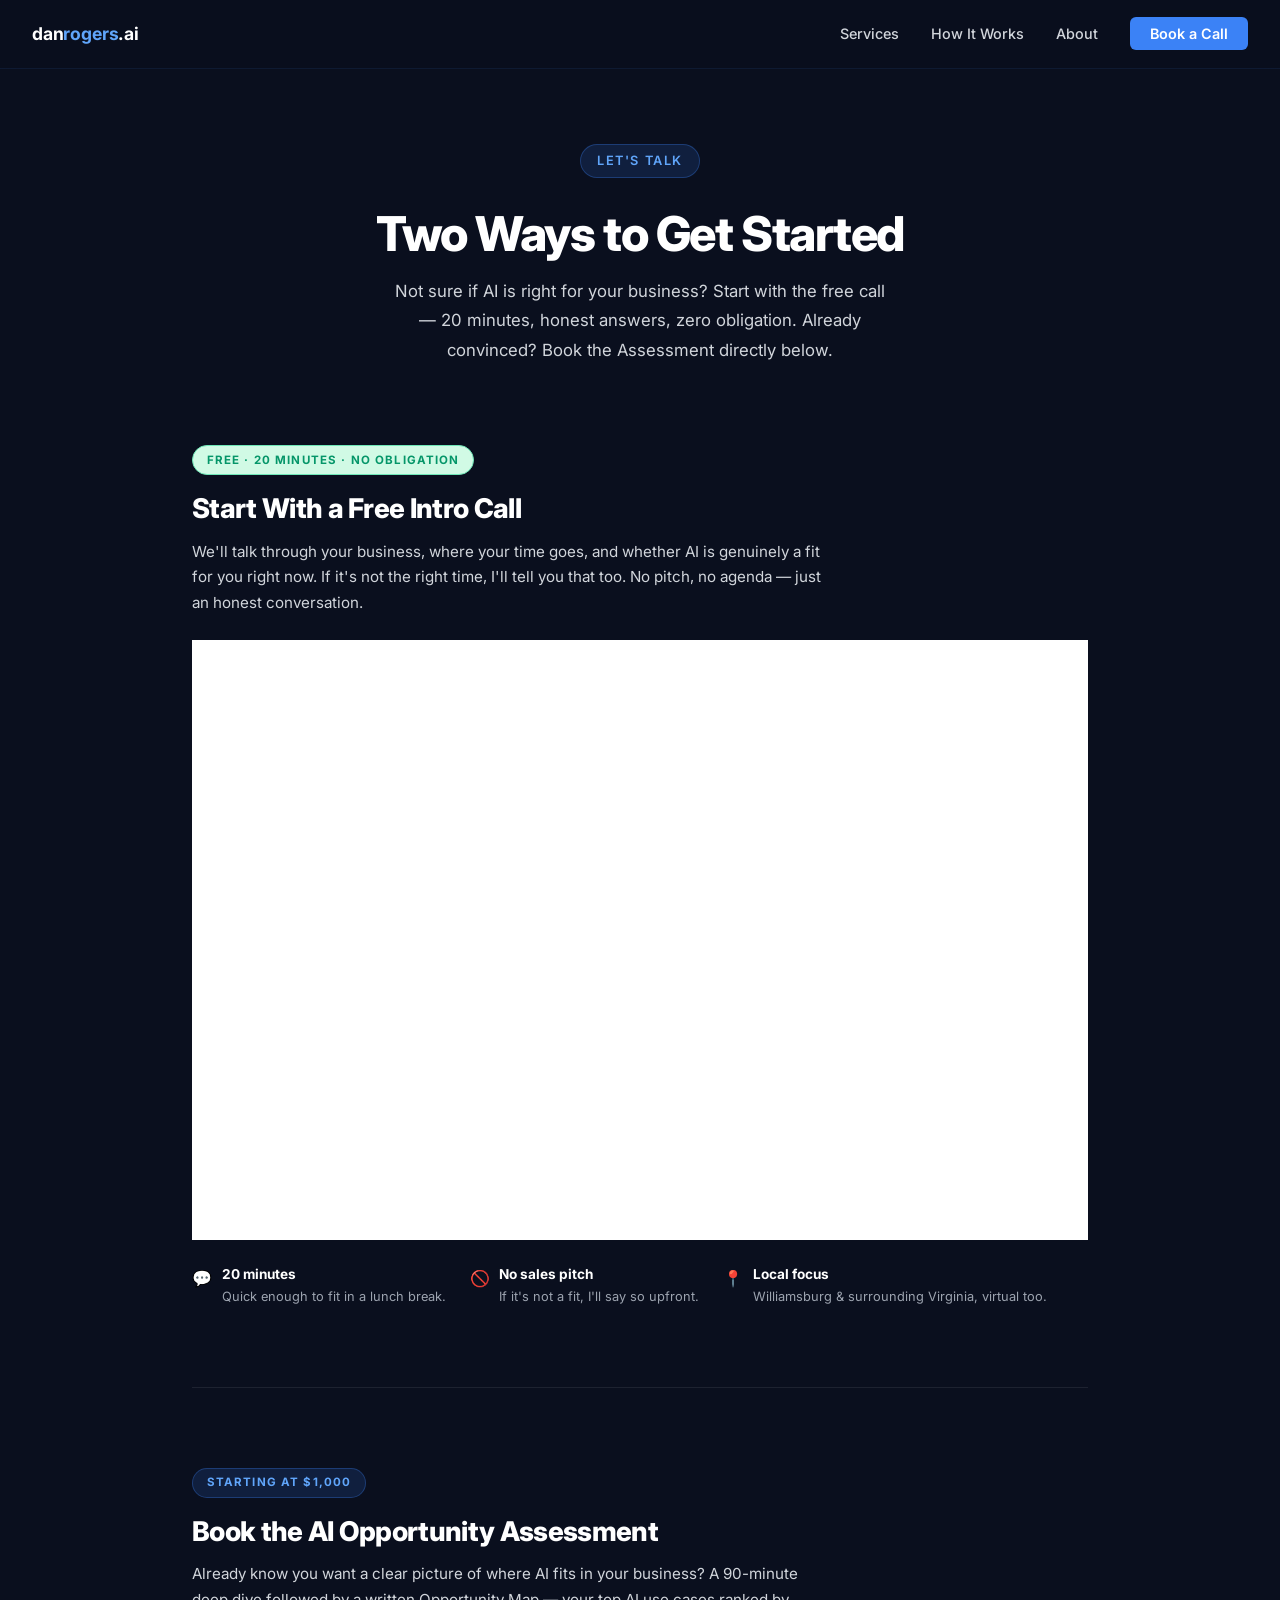
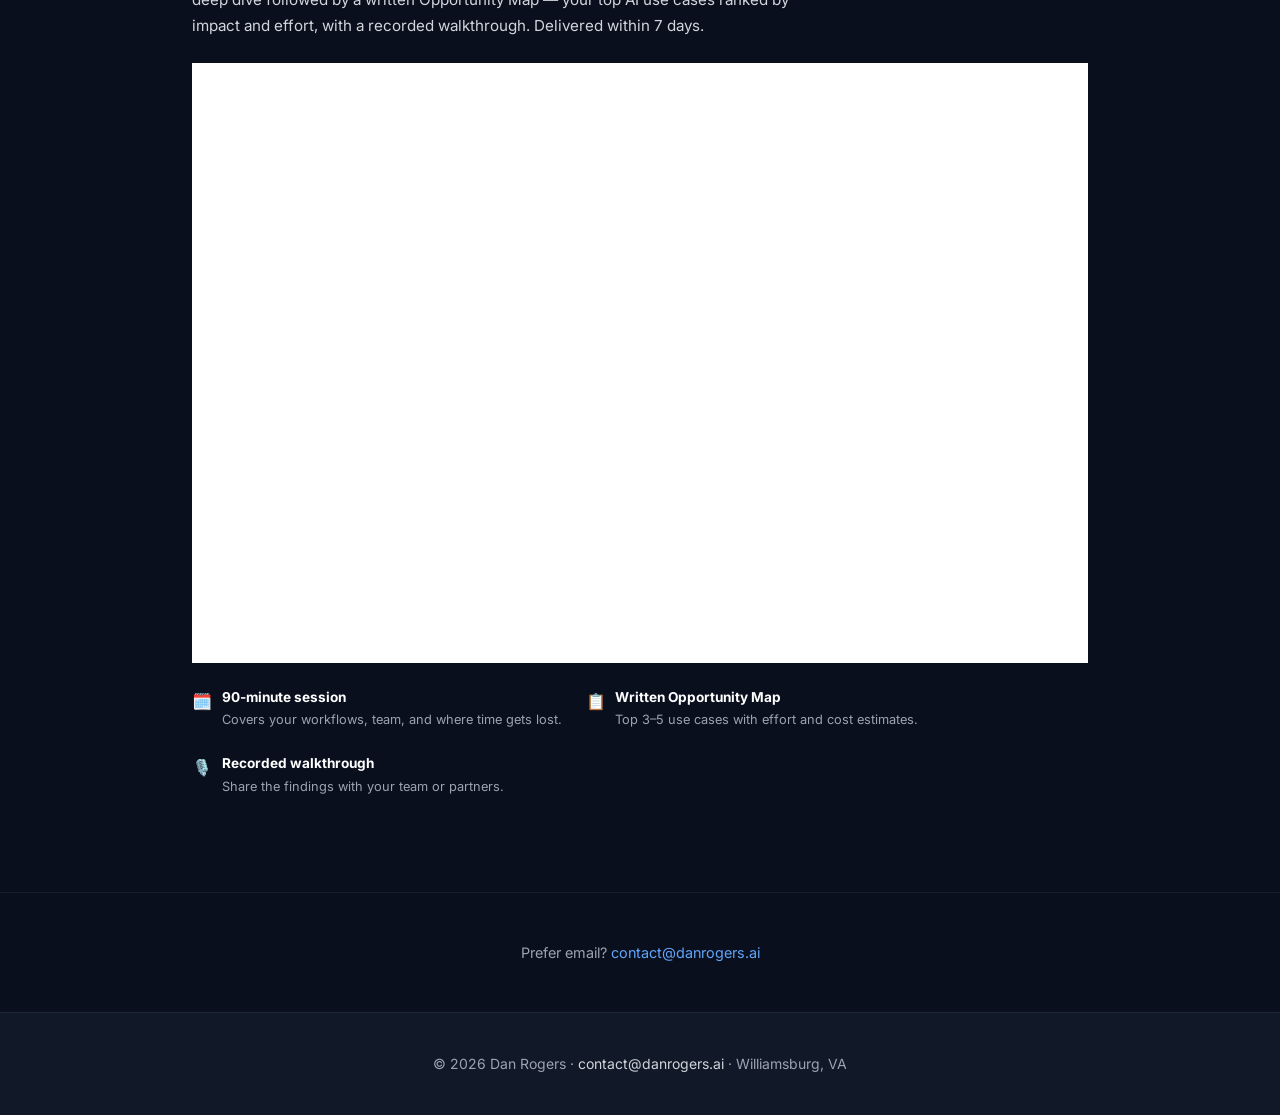
==== commit c04ae9c5: "Delay-load assessment iframe to fix dual-embed JS conflict" ====
--- a/contact.html
+++ b/contact.html
@@ -175,4 +175,70 @@
       <p class="desc">We'll talk through your business, where your time goes, and whether AI is genuinely a fit for you right now. If it's not the right time, I'll tell you that too. No pitch, no agenda — just an honest conversation.</p>
       <!-- Google Calendar Appointment Scheduling begin -->
       <iframe src="https://calendar.google.com/calendar/appointments/schedules/AcZssZ2aIgBy1RwSeVgmhYrechrUGmeLyMgsx4Te1tJi3iaeDuYRFBhURzpnbYGKMyaiAJz1ZdMsewhZ?gv=true" style="border: 0" width="100%" height="600" frameborder="0"></iframe>
-      <!-- end Goo+      <!-- end Google Calendar Appointment Scheduling -->
+      <div class="cal-meta">
+        <div class="cal-meta-item">
+          <span class="icon">💬</span>
+          <div><strong>20 minutes</strong><p>Quick enough to fit in a lunch break.</p></div>
+        </div>
+        <div class="cal-meta-item">
+          <span class="icon">🚫</span>
+          <div><strong>No sales pitch</strong><p>If it's not a fit, I'll say so upfront.</p></div>
+        </div>
+        <div class="cal-meta-item">
+          <span class="icon">📍</span>
+          <div><strong>Local focus</strong><p>Williamsburg &amp; surrounding Virginia, virtual too.</p></div>
+        </div>
+      </div>
+    </div>
+
+    <!-- AI OPPORTUNITY ASSESSMENT -->
+    <div class="cal-block" id="assessment">
+      <span class="cal-tag paid">Starting at $1,000</span>
+      <h2>Book the AI Opportunity Assessment</h2>
+      <p class="desc">Already know you want a clear picture of where AI fits in your business? A 90-minute deep dive followed by a written Opportunity Map — your top AI use cases ranked by impact and effort, with a recorded walkthrough. Delivered within 7 days.</p>
+      <!-- Google Calendar Appointment Scheduling begin -->
+      <iframe id="cal-assessment" src="" style="border: 0" width="100%" height="600" frameborder="0"></iframe>
+      <!-- end Google Calendar Appointment Scheduling -->
+      <div class="cal-meta">
+        <div class="cal-meta-item">
+          <span class="icon">🗓️</span>
+          <div><strong>90-minute session</strong><p>Covers your workflows, team, and where time gets lost.</p></div>
+        </div>
+        <div class="cal-meta-item">
+          <span class="icon">📋</span>
+          <div><strong>Written Opportunity Map</strong><p>Top 3–5 use cases with effort and cost estimates.</p></div>
+        </div>
+        <div class="cal-meta-item">
+          <span class="icon">🎙️</span>
+          <div><strong>Recorded walkthrough</strong><p>Share the findings with your team or partners.</p></div>
+        </div>
+      </div>
+    </div>
+
+  </div>
+
+  <div class="contact-email">
+    Prefer email? <a href="mailto:contact@danrogers.ai">contact@danrogers.ai</a>
+  </div>
+
+  <!-- FOOTER -->
+  <footer>
+    <p>© 2026 Dan Rogers · <a href="mailto:contact@danrogers.ai">contact@danrogers.ai</a> · Williamsburg, VA</p>
+  </footer>
+
+  <script src="js/main.js"></script>
+  <script>
+    // Delay-load the assessment calendar so the intro call iframe
+    // has time to fully initialize before the second one starts
+    window.addEventListener('load', function() {
+      setTimeout(function() {
+        var cal = document.getElementById('cal-assessment');
+        if (cal) {
+          cal.src = 'https://calendar.google.com/calendar/appointments/schedules/AcZssZ0qZuukkTZaCSzdaaPm2NtTp18hjWKJFKn4BgaPhgpUSWONy0YVdkPfGqdIxtdV4zmF7SA1NNEa?gv=true';
+        }
+      }, 1500);
+    });
+  </script>
+</body>
+</html>
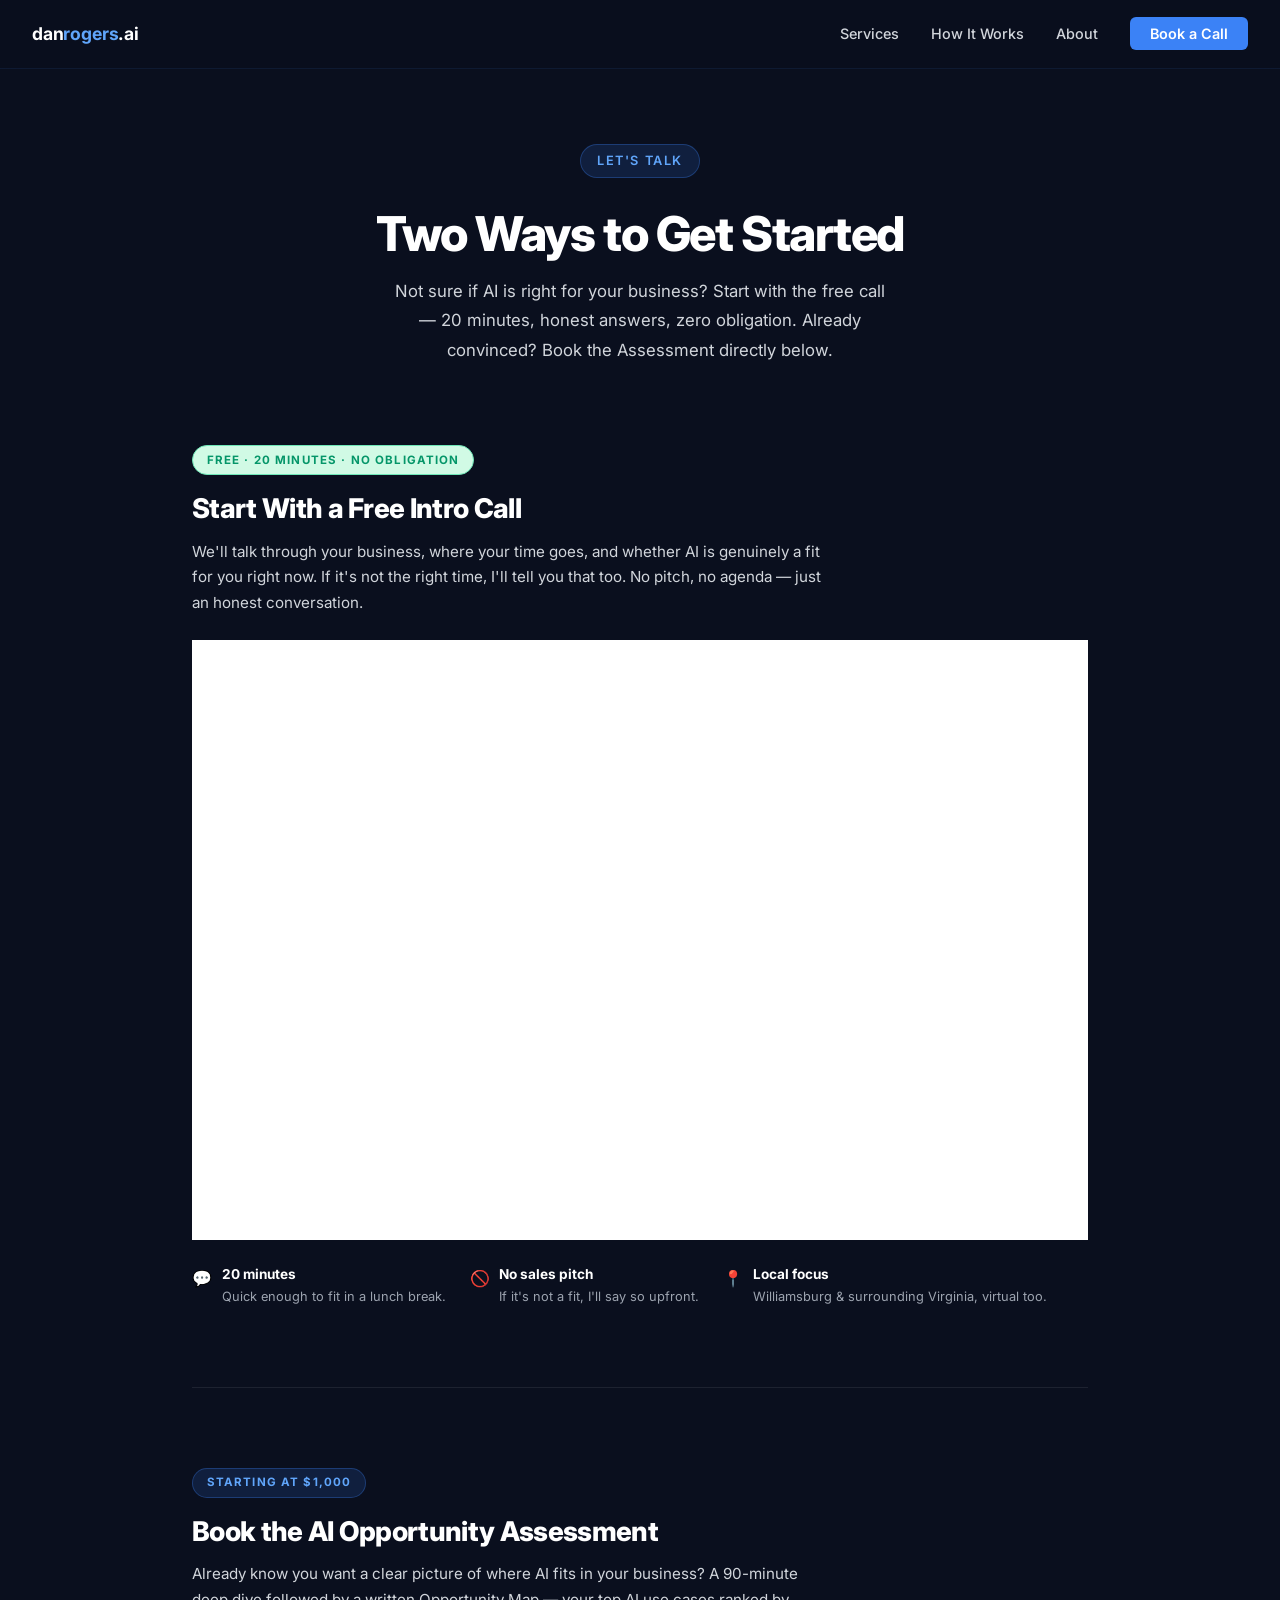
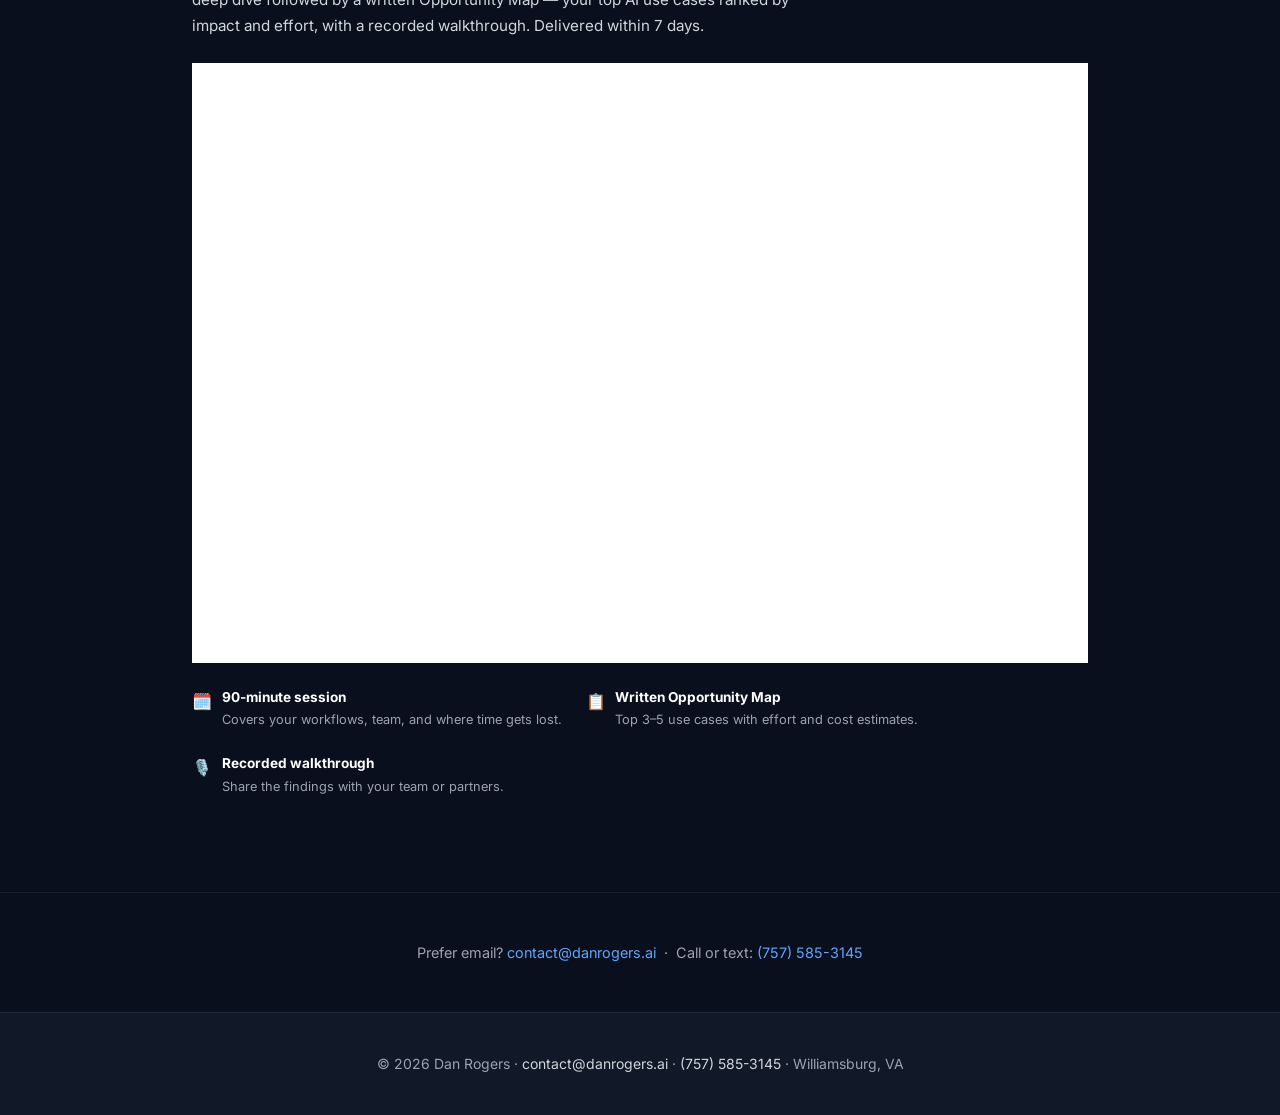
==== commit 0ee8e312: "Add contact page links across site and update nav CTA" ====
--- a/contact.html
+++ b/contact.html
@@ -1,6 +1,14 @@
 <!DOCTYPE html>
 <html lang="en">
 <head>
+  <!-- Google tag (gtag.js) -->
+  <script async src="https://www.googletagmanager.com/gtag/js?id=G-GCGG7VT00D"></script>
+  <script>
+    window.dataLayer = window.dataLayer || [];
+    function gtag(){dataLayer.push(arguments);}
+    gtag('js', new Date());
+    gtag('config', 'G-GCGG7VT00D');
+  </script>
   <meta charset="UTF-8" />
   <meta name="viewport" content="width=device-width, initial-scale=1.0" />
   <title>Book a Call — Dan Rogers AI Consulting | Williamsburg, VA</title>
@@ -219,12 +227,12 @@
   </div>
 
   <div class="contact-email">
-    Prefer email? <a href="mailto:contact@danrogers.ai">contact@danrogers.ai</a>
+    Prefer email? <a href="mailto:contact@danrogers.ai">contact@danrogers.ai</a> &nbsp;·&nbsp; Call or text: <a href="tel:7575853145">(757) 585-3145</a>
   </div>
 
   <!-- FOOTER -->
   <footer>
-    <p>© 2026 Dan Rogers · <a href="mailto:contact@danrogers.ai">contact@danrogers.ai</a> · Williamsburg, VA</p>
+    <p>© 2026 Dan Rogers · <a href="mailto:contact@danrogers.ai">contact@danrogers.ai</a> · <a href="tel:7575853145">(757) 585-3145</a> · Williamsburg, VA</p>
   </footer>
 
   <script src="js/main.js"></script>
--- a/css/styles.css
+++ b/css/styles.css
@@ -22,56 +22,390 @@
   --gray-600: #4b5563;
   --font: 'Inter', -apple-system, BlinkMacSystemFont, 'Segoe UI', sans-serif;
 }
-html { scroll-behavior: smooth; }
-body { font-family: var(--font); background-color: var(--navy); color: var(--white); line-height: 1.6; -webkit-font-smoothing: antialiased; }
-a { color: var(--accent-bright); text-decoration: none; }
-a:hover { text-decoration: underline; }
-nav { position: fixed; top: 0; left: 0; right: 0; z-index: 100; display: flex; align-items: center; justify-content: space-between; padding: 1.25rem 2rem; background: rgba(10,15,30,0.85); backdrop-filter: blur(12px); border-bottom: 1px solid rgba(59,130,246,0.1); }
-.nav-logo { font-size: 1.1rem; font-weight: 700; color: var(--white); letter-spacing: -0.01em; }
-.nav-logo span { color: var(--accent-bright); }
-.nav-links { display: flex; gap: 2rem; list-style: none; }
-.nav-links a { color: var(--gray-300); font-size: 0.9rem; font-weight: 500; transition: color 0.2s; }
-.nav-links a:hover { color: var(--white); text-decoration: none; }
-.nav-cta { background: var(--accent); color: var(--white) !important; padding: 0.5rem 1.25rem; border-radius: 6px; font-weight: 600 !important; }
-.nav-cta:hover { background: var(--accent-bright) !important; color: var(--navy) !important; text-decoration: none !important; }
-.hero { min-height: 100vh; display: flex; align-items: center; justify-content: center; text-align: center; padding: 8rem 2rem 5rem; position: relative; overflow: hidden; }
-.hero::before { content: ''; position: absolute; top: -20%; left: 50%; transform: translateX(-50%); width: 800px; height: 800px; background: radial-gradient(circle, rgba(59,130,246,0.12) 0%, transparent 70%); pointer-events: none; }
-.hero-eyebrow { display: inline-block; font-size: 0.8rem; font-weight: 600; letter-spacing: 0.12em; text-transform: uppercase; color: var(--accent-bright); background: var(--accent-glow); border: 1px solid rgba(59,130,246,0.3); padding: 0.35rem 1rem; border-radius: 100px; margin-bottom: 1.75rem; }
-.hero h1 { font-size: clamp(2.2rem,5vw,4rem); font-weight: 800; line-height: 1.15; letter-spacing: -0.03em; max-width: 820px; margin: 0 auto 1.5rem; }
-.hero h1 .highlight { color: var(--accent-bright); }
-.hero-sub { font-size: clamp(1rem,2vw,1.2rem); color: var(--gray-300); max-width: 600px; margin: 0 auto 2.5rem; line-height: 1.7; }
-.hero-ctas { display: flex; gap: 1rem; justify-content: center; flex-wrap: wrap; }
-.btn-primary { background: var(--accent); color: var(--white); padding: 0.85rem 2rem; border-radius: 8px; font-weight: 700; font-size: 1rem; transition: background 0.2s, transform 0.15s; display: inline-block; }
-.btn-primary:hover { background: var(--accent-bright); color: var(--navy); text-decoration: none; transform: translateY(-1px); }
-.btn-secondary { background: transparent; color: var(--gray-300); padding: 0.85rem 2rem; border-radius: 8px; font-weight: 600; font-size: 1rem; border: 1px solid rgba(255,255,255,0.15); transition: border-color 0.2s,color 0.2s; display: inline-block; }
-.btn-secondary:hover { border-color: var(--accent-bright); color: var(--white); text-decoration: none; }
-.hero-location { margin-top: 2.5rem; font-size: 0.85rem; color: var(--gray-400); }
-.hero-location span { color: var(--gray-300); }
-.urgency-strip { background: linear-gradient(135deg,#1e3a5f,#1e2a3a); border-top: 1px solid rgba(59,130,246,0.2); border-bottom: 1px solid rgba(59,130,246,0.2); padding: 1.5rem 2rem; text-align: center; }
-.urgency-strip p { font-size: 1rem; color: var(--gray-300); max-width: 700px; margin: 0 auto; }
-.urgency-strip strong { color: var(--white); }
-section { padding: 5rem 2rem; }
-.container { max-width: 1100px; margin: 0 auto; }
-.section-label { font-size: 0.78rem; font-weight: 700; letter-spacing: 0.12em; text-transform: uppercase; color: var(--accent-bright); margin-bottom: 0.75rem; }
-.section-title { font-size: clamp(1.6rem,3vw,2.4rem); font-weight: 800; letter-spacing: -0.025em; line-height: 1.2; margin-bottom: 1rem; }
-.section-body { font-size: 1.05rem; color: var(--gray-300); max-width: 640px; line-height: 1.75; }
-.services { background: var(--navy-mid); }
-.services-grid { display: grid; grid-template-columns: repeat(auto-fit,minmax(280px,1fr)); gap: 1.5rem; margin-top: 3rem; }
-.service-card { background: var(--navy-light); border: 1px solid rgba(59,130,246,0.15); border-radius: 12px; padding: 2rem; transition: border-color 0.2s,transform 0.2s; }
-.service-card:hover { border-color: rgba(59,130,246,0.4); transform: translateY(-2px); }
-.service-icon { font-size: 1.75rem; margin-bottom: 1rem; }
-.service-card h3 { font-size: 1.15rem; font-weight: 700; margin-bottom: 0.6rem; }
-.service-card p { font-size: 0.95rem; color: var(--gray-300); line-height: 1.65; }
-.how-it-works { background: var(--navy); }
-.steps { display: grid; grid-template-columns: repeat(auto-fit,minmax(220px,1fr)); gap: 2rem; margin-top: 3rem; }
-.step { text-align: center; }
-.step-number { width: 48px; height: 48px; background: var(--accent-glow); border: 1px solid rgba(59,130,246,0.3); border-radius: 50%; display: flex; align-items: center; justify-content: center; font-size: 1rem; font-weight: 700; color: var(--accent-bright); margin: 0 auto 1rem; }
-.step h3 { font-size: 1rem; font-weight: 700; margin-bottom: 0.5rem; }
-.step p { font-size: 0.9rem; color: var(--gray-400); line-height: 1.65; }
-.quiz-cta { background: linear-gradient(135deg,#0f2040,#1a1f35); border-top: 1px solid rgba(59,130,246,0.15); border-bottom: 1px solid rgba(59,130,246,0.15); text-align: center; }
-.quiz-cta .section-title { max-width: 640px; margin-left: auto; margin-right: auto; }
-.quiz-cta .section-body { margin: 1rem auto 2.5rem; text-align: center; }
-footer { background: var(--navy-mid); border-top: 1px solid rgba(255,255,255,0.06); padding: 2.5rem 2rem; text-align: center; }
-footer p { font-size: 0.875rem; color: var(--gray-400); }
-footer a { color: var(--gray-300); }
-@media (max-width: 640px) { nav { padding: 1rem 1.25rem; } .nav-links { display: none; } .hero { padding: 7rem 1.25rem 4rem; } section { padding: 4rem 1.25rem; } }
+
+html {
+  scroll-behavior: smooth;
+}
+
+body {
+  font-family: var(--font);
+  background-color: var(--navy);
+  color: var(--white);
+  line-height: 1.6;
+  -webkit-font-smoothing: antialiased;
+}
+
+a {
+  color: var(--accent-bright);
+  text-decoration: none;
+}
+
+a:hover {
+  text-decoration: underline;
+}
+
+/* ===== NAV ===== */
+nav {
+  position: fixed;
+  top: 0;
+  left: 0;
+  right: 0;
+  z-index: 100;
+  display: flex;
+  align-items: center;
+  justify-content: space-between;
+  padding: 1.25rem 2rem;
+  background: rgba(10, 15, 30, 0.85);
+  backdrop-filter: blur(12px);
+  border-bottom: 1px solid rgba(59, 130, 246, 0.1);
+}
+
+.nav-logo {
+  font-size: 1.1rem;
+  font-weight: 700;
+  color: var(--white);
+  letter-spacing: -0.01em;
+}
+
+.nav-logo span {
+  color: var(--accent-bright);
+}
+
+.nav-links {
+  display: flex;
+  gap: 2rem;
+  list-style: none;
+}
+
+.nav-links a {
+  color: var(--gray-300);
+  font-size: 0.9rem;
+  font-weight: 500;
+  transition: color 0.2s;
+}
+
+.nav-links a:hover {
+  color: var(--white);
+  text-decoration: none;
+}
+
+.nav-cta {
+  background: var(--accent);
+  color: var(--white) !important;
+  padding: 0.5rem 1.25rem;
+  border-radius: 6px;
+  font-weight: 600 !important;
+  transition: background 0.2s !important;
+}
+
+.nav-cta:hover {
+  background: var(--accent-bright) !important;
+  color: var(--navy) !important;
+  text-decoration: none !important;
+}
+
+/* ===== HERO ===== */
+.hero {
+  min-height: 100vh;
+  display: flex;
+  align-items: center;
+  justify-content: center;
+  text-align: center;
+  padding: 8rem 2rem 5rem;
+  position: relative;
+  overflow: hidden;
+}
+
+.hero::before {
+  content: '';
+  position: absolute;
+  top: -20%;
+  left: 50%;
+  transform: translateX(-50%);
+  width: 800px;
+  height: 800px;
+  background: radial-gradient(circle, rgba(59,130,246,0.12) 0%, transparent 70%);
+  pointer-events: none;
+}
+
+.hero-eyebrow {
+  display: inline-block;
+  font-size: 0.8rem;
+  font-weight: 600;
+  letter-spacing: 0.12em;
+  text-transform: uppercase;
+  color: var(--accent-bright);
+  background: var(--accent-glow);
+  border: 1px solid rgba(59, 130, 246, 0.3);
+  padding: 0.35rem 1rem;
+  border-radius: 100px;
+  margin-bottom: 1.75rem;
+}
+
+.hero h1 {
+  font-size: clamp(2.2rem, 5vw, 4rem);
+  font-weight: 800;
+  line-height: 1.15;
+  letter-spacing: -0.03em;
+  max-width: 820px;
+  margin: 0 auto 1.5rem;
+}
+
+.hero h1 .highlight {
+  color: var(--accent-bright);
+}
+
+.hero-sub {
+  font-size: clamp(1rem, 2vw, 1.2rem);
+  color: var(--gray-300);
+  max-width: 600px;
+  margin: 0 auto 2.5rem;
+  line-height: 1.7;
+}
+
+.hero-ctas {
+  display: flex;
+  gap: 1rem;
+  justify-content: center;
+  flex-wrap: wrap;
+}
+
+.btn-primary {
+  background: var(--accent);
+  color: var(--white);
+  padding: 0.85rem 2rem;
+  border-radius: 8px;
+  font-weight: 700;
+  font-size: 1rem;
+  transition: background 0.2s, transform 0.15s;
+  display: inline-block;
+}
+
+.btn-primary:hover {
+  background: var(--accent-bright);
+  color: var(--navy);
+  text-decoration: none;
+  transform: translateY(-1px);
+}
+
+.btn-secondary {
+  background: transparent;
+  color: var(--gray-300);
+  padding: 0.85rem 2rem;
+  border-radius: 8px;
+  font-weight: 600;
+  font-size: 1rem;
+  border: 1px solid rgba(255,255,255,0.15);
+  transition: border-color 0.2s, color 0.2s;
+  display: inline-block;
+}
+
+.btn-secondary:hover {
+  border-color: var(--accent-bright);
+  color: var(--white);
+  text-decoration: none;
+}
+
+.hero-location {
+  margin-top: 2.5rem;
+  font-size: 0.85rem;
+  color: var(--gray-400);
+}
+
+.hero-location span {
+  color: var(--gray-300);
+}
+
+/* ===== URGENCY STRIP ===== */
+.urgency-strip {
+  background: linear-gradient(135deg, #1e3a5f, #1e2a3a);
+  border-top: 1px solid rgba(59,130,246,0.2);
+  border-bottom: 1px solid rgba(59,130,246,0.2);
+  padding: 1.5rem 2rem;
+  text-align: center;
+}
+
+.urgency-strip p {
+  font-size: 1rem;
+  color: var(--gray-300);
+  max-width: 700px;
+  margin: 0 auto;
+}
+
+.urgency-strip strong {
+  color: var(--white);
+}
+
+/* ===== SECTIONS ===== */
+section {
+  padding: 5rem 2rem;
+}
+
+.container {
+  max-width: 1100px;
+  margin: 0 auto;
+}
+
+.section-label {
+  font-size: 0.78rem;
+  font-weight: 700;
+  letter-spacing: 0.12em;
+  text-transform: uppercase;
+  color: var(--accent-bright);
+  margin-bottom: 0.75rem;
+}
+
+.section-title {
+  font-size: clamp(1.6rem, 3vw, 2.4rem);
+  font-weight: 800;
+  letter-spacing: -0.025em;
+  line-height: 1.2;
+  margin-bottom: 1rem;
+}
+
+.section-body {
+  font-size: 1.05rem;
+  color: var(--gray-300);
+  max-width: 640px;
+  line-height: 1.75;
+}
+
+/* ===== SERVICES ===== */
+.services {
+  background: var(--navy-mid);
+}
+
+.services-grid {
+  display: grid;
+  grid-template-columns: repeat(auto-fit, minmax(280px, 1fr));
+  gap: 1.5rem;
+  margin-top: 3rem;
+}
+
+.service-card {
+  background: var(--navy-light);
+  border: 1px solid rgba(59, 130, 246, 0.15);
+  border-radius: 12px;
+  padding: 2rem;
+  transition: border-color 0.2s, transform 0.2s;
+}
+
+.service-card:hover {
+  border-color: rgba(59, 130, 246, 0.4);
+  transform: translateY(-2px);
+}
+
+.service-icon {
+  font-size: 1.75rem;
+  margin-bottom: 1rem;
+}
+
+.service-card h3 {
+  font-size: 1.15rem;
+  font-weight: 700;
+  margin-bottom: 0.6rem;
+}
+
+.service-card p {
+  font-size: 0.95rem;
+  color: var(--gray-300);
+  line-height: 1.65;
+}
+
+/* ===== HOW IT WORKS ===== */
+.how-it-works {
+  background: var(--navy);
+}
+
+.steps {
+  display: grid;
+  grid-template-columns: repeat(auto-fit, minmax(220px, 1fr));
+  gap: 2rem;
+  margin-top: 3rem;
+}
+
+.step {
+  text-align: center;
+}
+
+.step-number {
+  width: 48px;
+  height: 48px;
+  background: var(--accent-glow);
+  border: 1px solid rgba(59,130,246,0.3);
+  border-radius: 50%;
+  display: flex;
+  align-items: center;
+  justify-content: center;
+  font-size: 1rem;
+  font-weight: 700;
+  color: var(--accent-bright);
+  margin: 0 auto 1rem;
+}
+
+.step h3 {
+  font-size: 1rem;
+  font-weight: 700;
+  margin-bottom: 0.5rem;
+}
+
+.step p {
+  font-size: 0.9rem;
+  color: var(--gray-400);
+  line-height: 1.65;
+}
+
+/* ===== QUIZ CTA ===== */
+.quiz-cta {
+  background: linear-gradient(135deg, #0f2040, #1a1f35);
+  border-top: 1px solid rgba(59,130,246,0.15);
+  border-bottom: 1px solid rgba(59,130,246,0.15);
+  text-align: center;
+}
+
+.quiz-cta .section-title {
+  max-width: 640px;
+  margin-left: auto;
+  margin-right: auto;
+}
+
+.quiz-cta .section-body {
+  margin: 1rem auto 2.5rem;
+  text-align: center;
+}
+
+/* ===== FOOTER ===== */
+footer {
+  background: var(--navy-mid);
+  border-top: 1px solid rgba(255,255,255,0.06);
+  padding: 2.5rem 2rem;
+  text-align: center;
+}
+
+footer p {
+  font-size: 0.875rem;
+  color: var(--gray-400);
+}
+
+footer a {
+  color: var(--gray-300);
+}
+
+/* ===== RESPONSIVE ===== */
+@media (max-width: 640px) {
+  nav {
+    padding: 1rem 1.25rem;
+  }
+
+  .nav-links {
+    display: none;
+  }
+
+  .hero {
+    padding: 7rem 1.25rem 4rem;
+  }
+
+  section {
+    padding: 4rem 1.25rem;
+  }
+}
